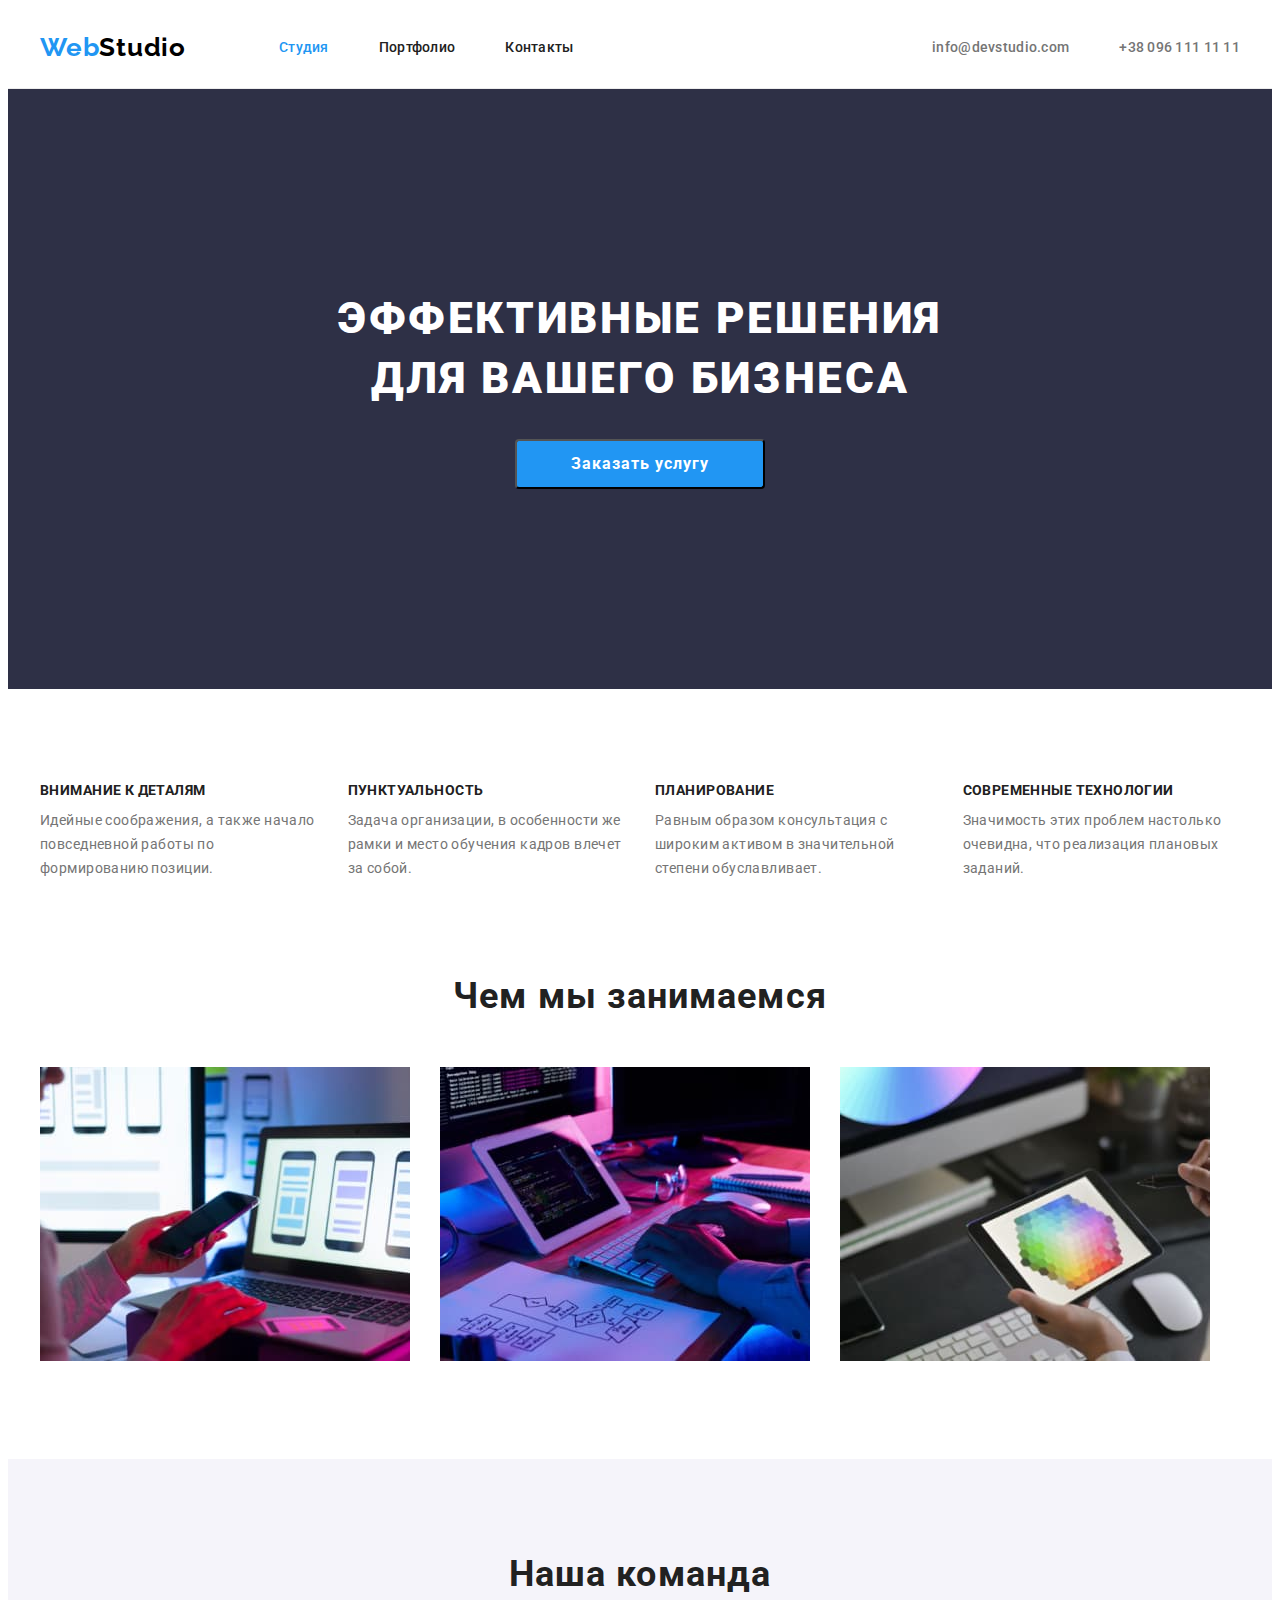
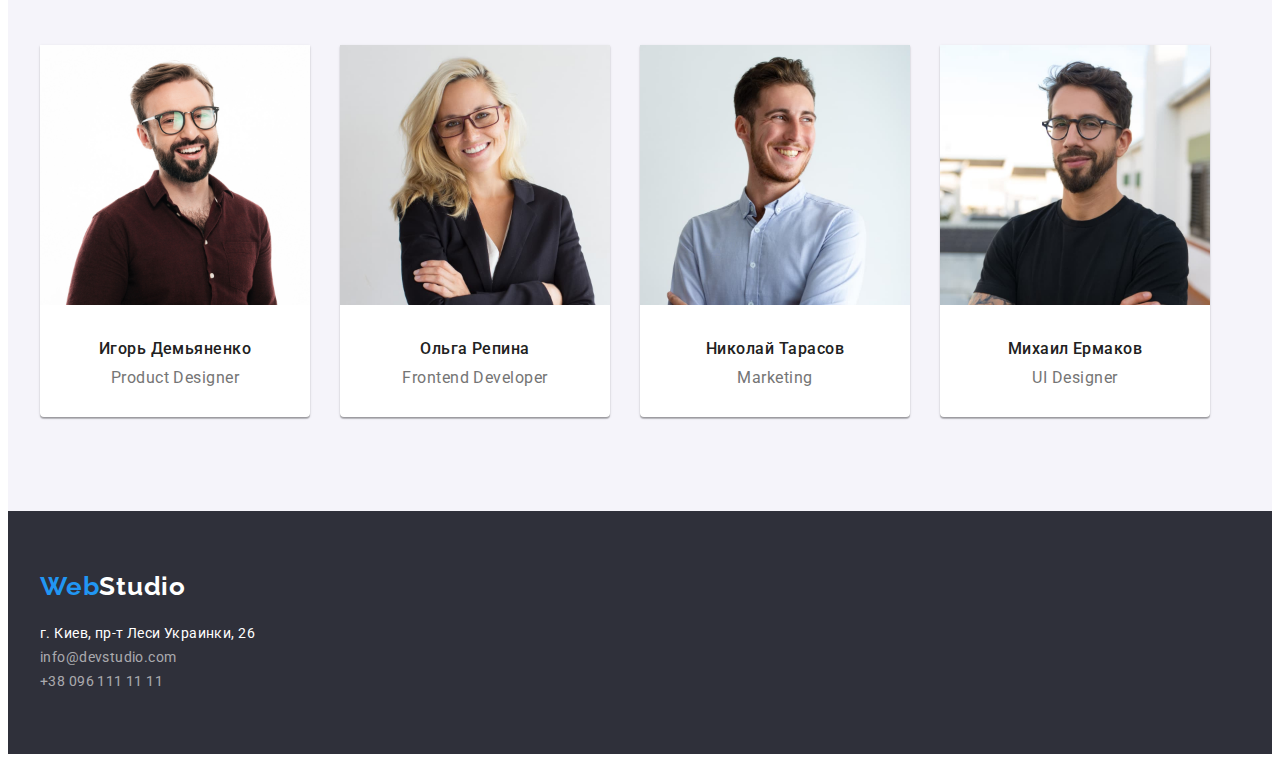
==== index.html @ c57d33da "HW4begining" ====
<!DOCTYPE html>
<html lang="ru">
  <head>
    <meta charset="UTF-8" />
    <meta http-equiv="X-UA-Compatible" content="IE=edge" />
    <meta name="viewport" content="width=device-width, initial-scale=1.0" />
    <title>Git rules!</title>
    <link rel="preconnect" href="https://fonts.googleapis.com" />
    <link rel="preconnect" href="https://fonts.gstatic.com" crossorigin />
    <link
      href="https://fonts.googleapis.com/css2?family=Raleway:wght@700&family=Roboto:wght@400;500;700;900&display=swap"
      rel="stylesheet"
    />
    <link
      rel="stylesheet"
      href="https://cdnjs.cloudflare.com/ajax/libs/modern-normalize/1.1.0/modern-normalize.min.css"
      integrity="sha512-wpPYUAdjBVSE4KJnH1VR1HeZfpl1ub8YT/NKx4PuQ5NmX2tKuGu6U/JRp5y+Y8XG2tV+wKQpNHVUX03MfMFn9Q=="
      crossorigin="anonymous"
      referrerpolicy="no-referrer"
    />
    <link rel="stylesheet" href="./css/style.css" />
  </head>

  <body>
    <header class="header">
      <div class="container">
        <nav class="header-navigation">
          <a lang="en" href="" class="header-logo-web link"
            >Web<span class="header-logo-studio link">Studio</span>
          </a>
          <ul class="header-list list">
            <li class="header-item"><a class="header-studio link" href="">Студия</a></li>
            <li class="header-item">
              <a class="header-potfolio link" href="./portfolio.html">Портфолио</a>
            </li>
            <li class="header-item"><a class="header-contact link" href="">Контакты</a></li>
          </ul>
        </nav>
        <ul class="header-right list">
          <li class="header-right-item">
            <a class="header-email link" href="mailto:info@devstudio.com">info@devstudio.com</a>
          </li>
          <li class="header-right-item">
            <a class="header-tel link" href="tel:+380961111111">+38 096 111 11 11</a>
          </li>
        </ul>
      </div>
    </header>
    <main>
      <section class="hero">
        <h1 class="hero-title">Эффективные решения для вашего бизнеса</h1>
        <button class="hero-button" type="button">Заказать услугу</button>
      </section>
      <section class="peculiarities">
        <div class="container">
          <ul class="peculiarities-list list">
            <li class="peculiarities-main">
              <h3 class="peculiarities-main-title">Внимание к деталям</h3>
              <p class="peculiarities-main-title-org">
                Идейные соображения, а также начало повседневной работы по формированию позиции.
              </p>
            </li>
            <li class="peculiarities-main">
              <h3 class="peculiarities-main-title">Пунктуальность</h3>
              <p class="peculiarities-main-title-org">
                Задача организации, в особенности же рамки и место обучения кадров влечет за собой.
              </p>
            </li>
            <li class="peculiarities-main">
              <h3 class="peculiarities-main-title">Планирование</h3>
              <p class="peculiarities-main-title-org">
                Равным образом консультация с широким активом в значительной степени обуславливает.
              </p>
            </li>
            <li class="peculiarities-main">
              <h3 class="peculiarities-main-title">Современные технологии</h3>
              <p class="peculiarities-main-title-org">
                Значимость этих проблем настолько очевидна, что реализация плановых заданий.
              </p>
            </li>
          </ul>
        </div>
      </section>
      <section class="doing">
        <div class="container">
          <h2 class="doing-title">Чем мы занимаемся</h2>
          <ul class="doing-image list">
            <li class="doing-image-pictures">
              <img src="./images/doing/img1.jpg" alt="Разработка сайта" width="370" height="294" />
            </li>
            <li class="doing-image-pictures">
              <img src="./images/doing/img2.jpg" alt="Дизайн" width="370" height="294" />
            </li>
            <li class="doing-image-pictures">
              <img src="./images/doing/img3.jpg" alt="Графика и цвет" width="370" height="294" />
            </li>
          </ul>
        </div>
      </section>
      <section class="team">
        <div class="container">
          <h2 class="team-title">Наша команда</h2>
          <ul class="team-worker list">
            <li class="team-worker-about">
              <img
                class="cards-workers"
                src="./images/team/demyanenko.jpg"
                alt="Игорь Демьяненко"
                width="270"
                height="260"
              />
              <div class="name-function-worker">
                <h3 class="team-worker-about-name">Игорь Демьяненко</h3>
                <p class="team-worker-function" lang="en">Product Designer</p>
              </div>
            </li>
            <li class="team-worker-about">
              <img
                class="cards-workers"
                src="./images/team/repina.jpg"
                alt="Ольга Репина"
                width="270"
                height="260"
              />
              <div class="name-function-worker">
                <h3 class="team-worker-about-name">Ольга Репина</h3>
                <p class="team-worker-function" lang="en">Frontend Developer</p>
              </div>
            </li>
            <li class="team-worker-about">
              <img
                class="cards-workers"
                src="./images/team/tarasov.jpg"
                alt="Николай Тарасов"
                width="270"
                height="260"
              />
              <div class="name-function-worker">
                <h3 class="team-worker-about-name">Николай Тарасов</h3>
                <p class="team-worker-function" lang="en">Marketing</p>
              </div>
            </li>
            <li class="team-worker-about">
              <img
                class="cards-workers"
                src="./images/team/ermakov.jpg"
                alt="Михаил Ермаков"
                width="270"
                height="260"
              />
              <div class="name-function-worker">
                <h3 class="team-worker-about-name">Михаил Ермаков</h3>
                <p class="team-worker-function" lang="en">UI Designer</p>
              </div>
            </li>
          </ul>
        </div>
      </section>
    </main>
    <footer class="footer">
      <div class="container">
        <a lang="en" href="" class="footer-logo-web link"
          >Web<span class="footer-logo-studio link">Studio</span>
        </a>
        <address class="footer-adress">
          <ul class="footer-adress list">
            <li class="footer-item">
              <a
                class="footer-adress-map link"
                href="https://goo.gl/maps/Y9BvovTNRjRQ5Cvj7"
                target="_blank"
                rel="noreferrer noopener"
                >г. Киев, пр-т Леси Украинки, 26</a
              >
            </li>
            <li class="footer-item">
              <a class="footer-email link" href="mailto:info@devstudio.com">info@devstudio.com</a>
            </li>
            <li class="footer-item">
              <a class="footer-tel link" href="tel:+380961111111">+38 096 111 11 11</a>
            </li>
          </ul>
        </address>
      </div>
    </footer>
  </body>
</html>
---- css/style.css ----
:root {
  --main-title-colore: #ffffff;
  --second-title-color: #212121;
  --main-text-color: #757575;
  --accent-color: #2196f3;
}
body {
  font-family: 'Roboto', sans-serif;
  color: var(--main-text-color);
}
p,
h1,
h2,
h3,
h4,
h5,
h6,
ul {
  margin-top: 0;
  margin-bottom: 0;
}
ul {
  padding-left: 0;
}
.list {
  list-style: none;
}
.link {
  text-decoration: none;
}
.container {
  width: 1200px;
  padding-left: 15px;
  padding-right: 15px;
  margin: 0 auto;
}
/*-----HEADER--- */
.header {
  border-bottom: 1px solid #ececec;
}
.header .container {
  display: flex;
  align-items: center;
  padding-top: 0;
  padding-bottom: 0;
}
.header-navigation {
  display: flex;
  align-items: center;
}
.header-list {
  display: flex;
  margin-left: 93px;
}
.header-right {
  display: flex;
  margin-left: auto;
}
.header-list .header-item:not(:last-child) {
  margin-right: 50px;
}
.header-item .link {
  display: block;
  padding-top: 32px;
  padding-bottom: 32px;
}
.header-right .header-right-item + .header-right-item {
  margin-left: 50px;
}
.header-logo-web {
  font-family: Raleway;
  font-weight: 700;
  font-size: 26px;
  padding-top: 24px;
  padding-bottom: 25px;
  line-height: 1.19;
  letter-spacing: 0.03em;
  color: #2196f3;
}
.header-logo-studio {
  font-family: Raleway;
  font-weight: 700;
  font-size: 26px;
  padding-top: 24px;
  padding-bottom: 25px;
  line-height: 1.19;
  letter-spacing: 0.03em;
  color: #000000;
}
.header-studio {
  font-weight: 500;
  font-size: 14px;
  line-height: 1.14;
  padding-top: 32px;
  padding-bottom: 32px;
  letter-spacing: 0.02em;
  color: #2196f3;
}
.header-studio-second {
  font-weight: 500;
  font-size: 14px;
  padding-top: 32px;
  padding-bottom: 32px;
  line-height: 1.14;
  letter-spacing: 0.02em;
  color: #212121;
}
.header-potfolio {
  font-weight: 500;
  font-size: 14px;
  padding-top: 32px;
  padding-bottom: 32px;
  line-height: 1.14;
  letter-spacing: 0.02em;
  color: #212121;
}
.header-potfolio-second {
  font-weight: 500;
  font-size: 14px;
  padding-top: 32px;
  padding-bottom: 32px;
  line-height: 1.14;
  letter-spacing: 0.02em;
  color: #2196f3;
}
.header-contact {
  font-weight: 500;
  font-size: 14px;
  line-height: 1.14;
  letter-spacing: 0.02em;
  color: #212121;
}
.header-email {
  font-weight: 500;
  font-size: 14px;
  line-height: 1.14;
  letter-spacing: 0.02em;
  color: #757575;
  padding-top: 32px;
  padding-bottom: 32px;
  display: block;
}
.header-email:hover,
.header-email:focus {
  color: var(--accent-color);
}
.header-tel {
  font-weight: 500;
  font-size: 14px;
  line-height: 1.14;
  letter-spacing: 0.02em;
  color: #757575;
  padding-top: 32px;
  padding-bottom: 32px;
  display: block;
}
.header-tel:hover,
.header-tel:focus {
  color: var(--accent-color);
}
/*----HERO----*/
.hero {
  max-width: 1600px;
  padding-top: 200px;
  padding-bottom: 200px;
  background-color: #2e3046;
}
.hero-title {
  font-weight: 900;
  font-size: 44px;
  line-height: 1.36;
  display: block;
  text-align: center;
  width: 696px;
  height: 120px;
  margin-left: auto;
  margin-right: auto;
  margin-bottom: 30px;
  justify-content: center;
  letter-spacing: 0.06em;
  text-transform: uppercase;
  color: var(--main-title-colore);
}
.hero-button {
  background-color: #2196f3;
  font-weight: 700;
  font-size: 16px;
  line-height: 1.87;
  display: block;
  margin-left: auto;
  margin-right: auto;
  text-align: center;
  justify-content: center;
  width: 250px;
  height: 50px;
  letter-spacing: 0.06em;
  color: var(--main-title-colore);
  border-radius: 4px;
  cursor: pointer;
  font-family: inherit;
}
.hero-button:hover,
.hero-button:focus {
  background-color: #188ce8;
}
/*-----Peculiarities-----*/
.peculiarities {
  padding-top: 94px;
  padding-bottom: 94px;
}
.peculiarities-list {
  display: flex;
  flex-wrap: wrap;
  margin-left: -30px;
}
.peculiarities-list > .peculiarities-main {
  flex-basis: calc(100% / 4 - 30px);
  margin-left: 30px;
}
.peculiarities-main-title {
  font-weight: 700;
  font-size: 14px;
  line-height: 1.14;
  margin-bottom: 10px;
  letter-spacing: 0.03em;
  text-transform: uppercase;
  color: var(--second-title-color);
}
.peculiarities-main-title-org {
  font-size: 14px;
  line-height: 1.71;
  letter-spacing: 0.03em;
}
/*----MAIN-BUTTONS-AND-PROJECTS----*/
.main-buttons {
  padding-top: 94px;
  padding-bottom: 94px;
}
.main-buttons-list {
  display: flex;
  align-items: center;
  justify-content: center;
  padding-bottom: 50px;
}
.main-buttons-item .main-button-other {
  margin-left: 8px;
}
.main-button-all {
  background-color: #2196f3;
  font-weight: 500;
  font-size: 16px;
  padding: 6px 22px;
  line-height: 1.62;
  text-align: center;
  letter-spacing: 0.03em;
  border-radius: 4px;
  border: 0px;
  color: #ffffff;
  cursor: pointer;
  font-family: inherit;
}
.main-button-other {
  background-color: #f5f4fa;
  font-family: inherit;
  font-weight: 500;
  font-size: 16px;
  padding: 6px 22px;
  line-height: 1.62;
  text-align: center;
  letter-spacing: 0.03em;
  border: 0px;
  border-radius: 4px;
  color: var(--second-title-color);
  cursor: pointer;
}
.projects-list {
  display: flex;
  flex-wrap: wrap;
  margin-left: -30px;
  margin-top: -30px;
}
.projects-list .projects-information {
  flex-basis: calc (100% / 3 - 30px);
  margin-left: 30px;
  margin-top: 30px;
}
.projects-cards {
  display: block;
  max-width: 100%;
}
.cards-name {
  padding: 20px 24px;
  border-right: 1px solid #eeeeee;
  border-bottom: 1px solid #eeeeee;
  border-left: 1px solid #eeeeee;
}
.projects-name {
  font-weight: 700;
  font-size: 18px;
  line-height: 2;
  letter-spacing: 0.06em;
  color: var(--second-title-color);
}
.projects-type {
  font-size: 16px;
  line-height: 1.87;
  letter-spacing: 0.03em;
}
/*----DOING-----*/
.doing {
  padding-bottom: 94px;
}
.doing-title {
  font-weight: 700;
  font-size: 36px;
  margin-bottom: 50px;
  line-height: 1.17;
  text-align: center;
  letter-spacing: 0.03em;
  color: var(--second-title-color);
}
.doing-image {
  display: flex;
}
.doing-image .doing-image-pictures:not(:first-child) {
  margin-left: 30px;
}
/*---TEAM----*/
.team {
  padding-top: 94px;
  padding-bottom: 94px;
  background: #f5f4fa;
}
.team-title {
  font-weight: 700;
  font-size: 36px;
  margin-bottom: 50px;
  line-height: 1.17;
  text-align: center;
  letter-spacing: 0.03em;
  color: var(--second-title-color);
}
.team-worker {
  display: flex;
}
.team-worker .team-worker-about:not(:first-child) {
  margin-left: 30px;
}
.team-worker-about {
  background: #ffffff;
  box-shadow: 0px 1px 3px rgba(0, 0, 0, 0.12), 0px 1px 1px rgba(0, 0, 0, 0.14),
    0px 2px 1px rgba(0, 0, 0, 0.2);
  border-radius: 0px 0px 4px 4px;
}
.name-function-worker {
  padding-top: 30px;
  padding-bottom: 30px;
}
.team-worker-about-name {
  font-weight: 500;
  font-size: 16px;
  margin-bottom: 10px;
  line-height: 1.19;
  text-align: center;
  letter-spacing: 0.03em;
  color: var(--second-title-color);
}
.team-worker-function {
  font-size: 16px;
  line-height: 1.19;
  text-align: center;
  letter-spacing: 0.03em;
}
/*----FOOTER----*/
.footer {
  padding: 60px 0px;
  background-color: #2f303a;
}
.footer-logo-web {
  display: block;
  margin-bottom: 20px;
}
.footer-logo-web {
  font-family: Raleway;
  font-weight: 700;
  font-size: 26px;
  line-height: 1.19;
  letter-spacing: 0.03em;
  color: #2196f3;
}
.footer-logo-studio {
  font-family: Raleway;
  font-weight: 700;
  font-size: 26px;
  line-height: 1.19;
  letter-spacing: 0.03em;
  color: #ffffff;
}
.footer-adress {
  font-style: normal;
}
.footer-adress-map {
  font-size: 14px;
  line-height: 1.71;
  margin-bottom: 9px;
  letter-spacing: 0.03em;
  color: var(--main-title-colore);
}
.footer-email {
  font-size: 14px;
  line-height: 1.71;
  margin-bottom: 9px;
  letter-spacing: 0.03em;
  color: rgba(255, 255, 255, 0.6);
}
.footer-tel {
  font-size: 14px;
  line-height: 1.71;
  letter-spacing: 0.03em;
  color: rgba(255, 255, 255, 0.6);
}
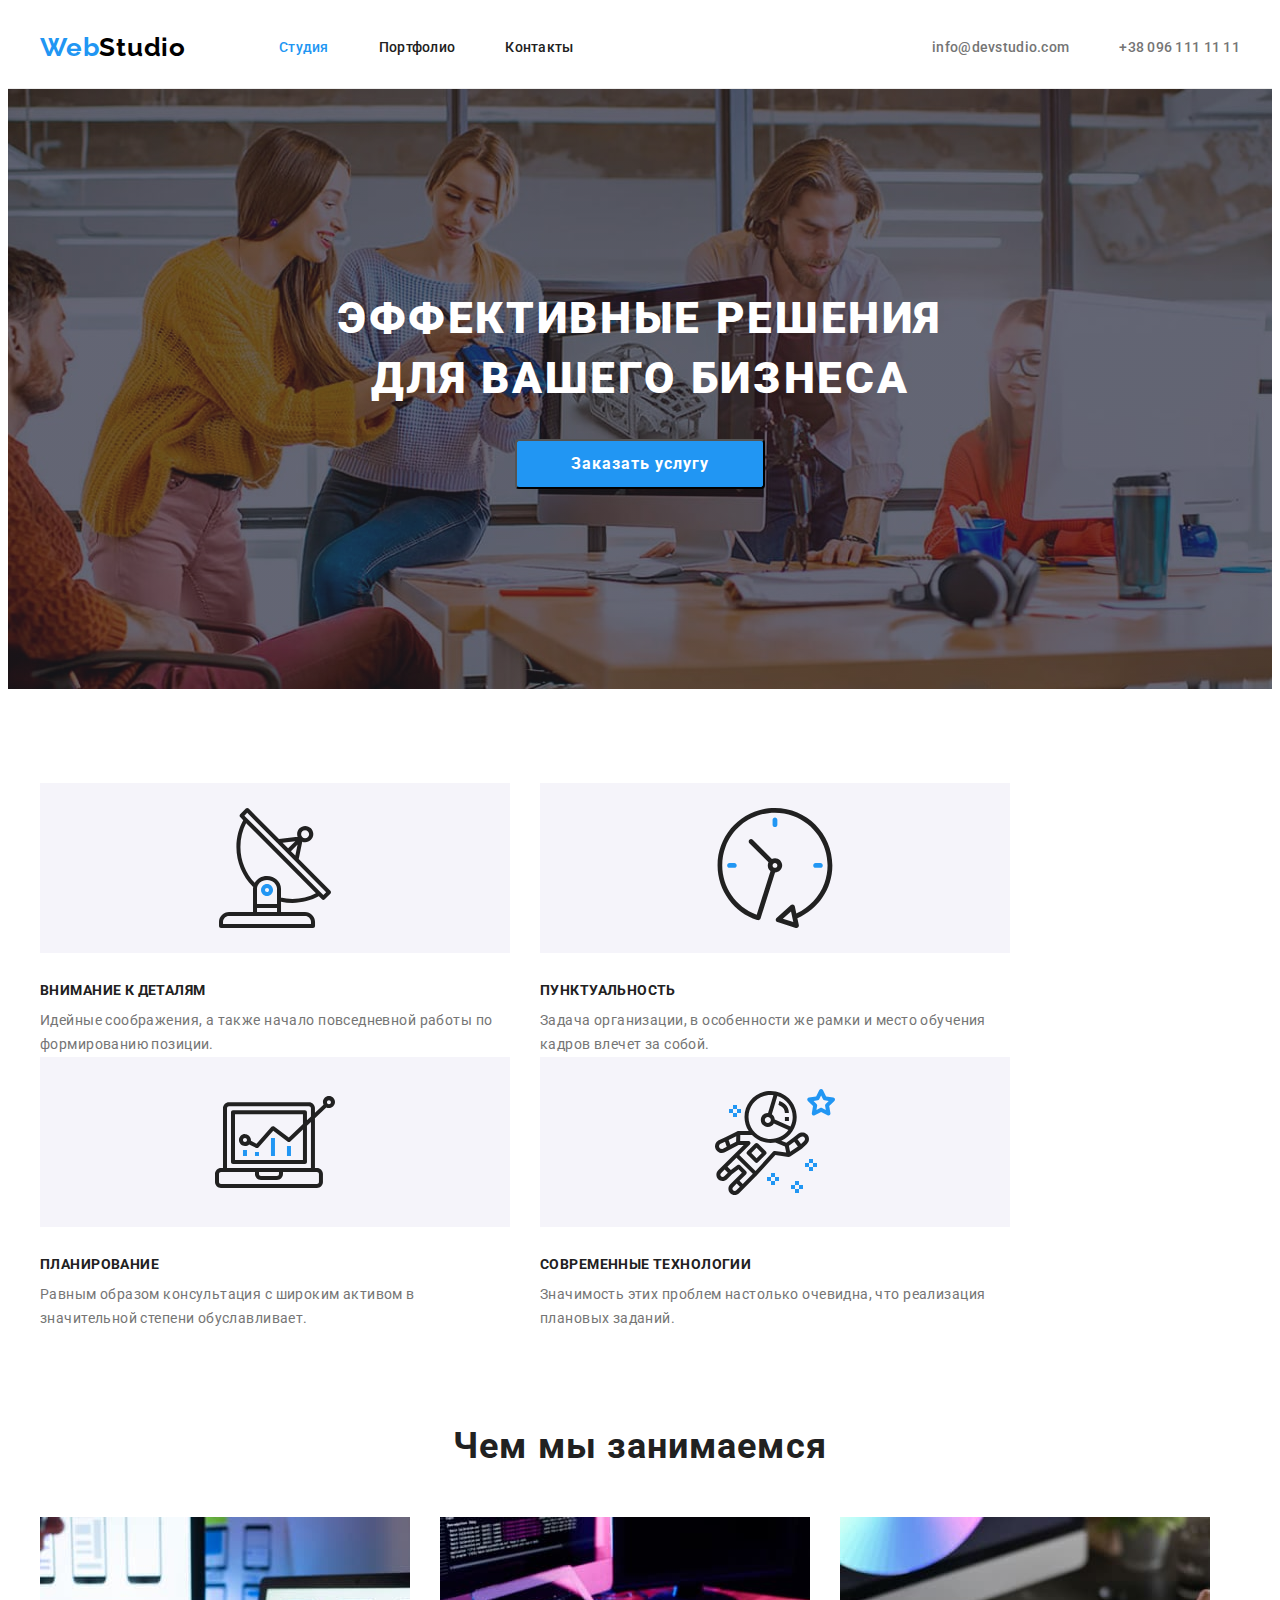
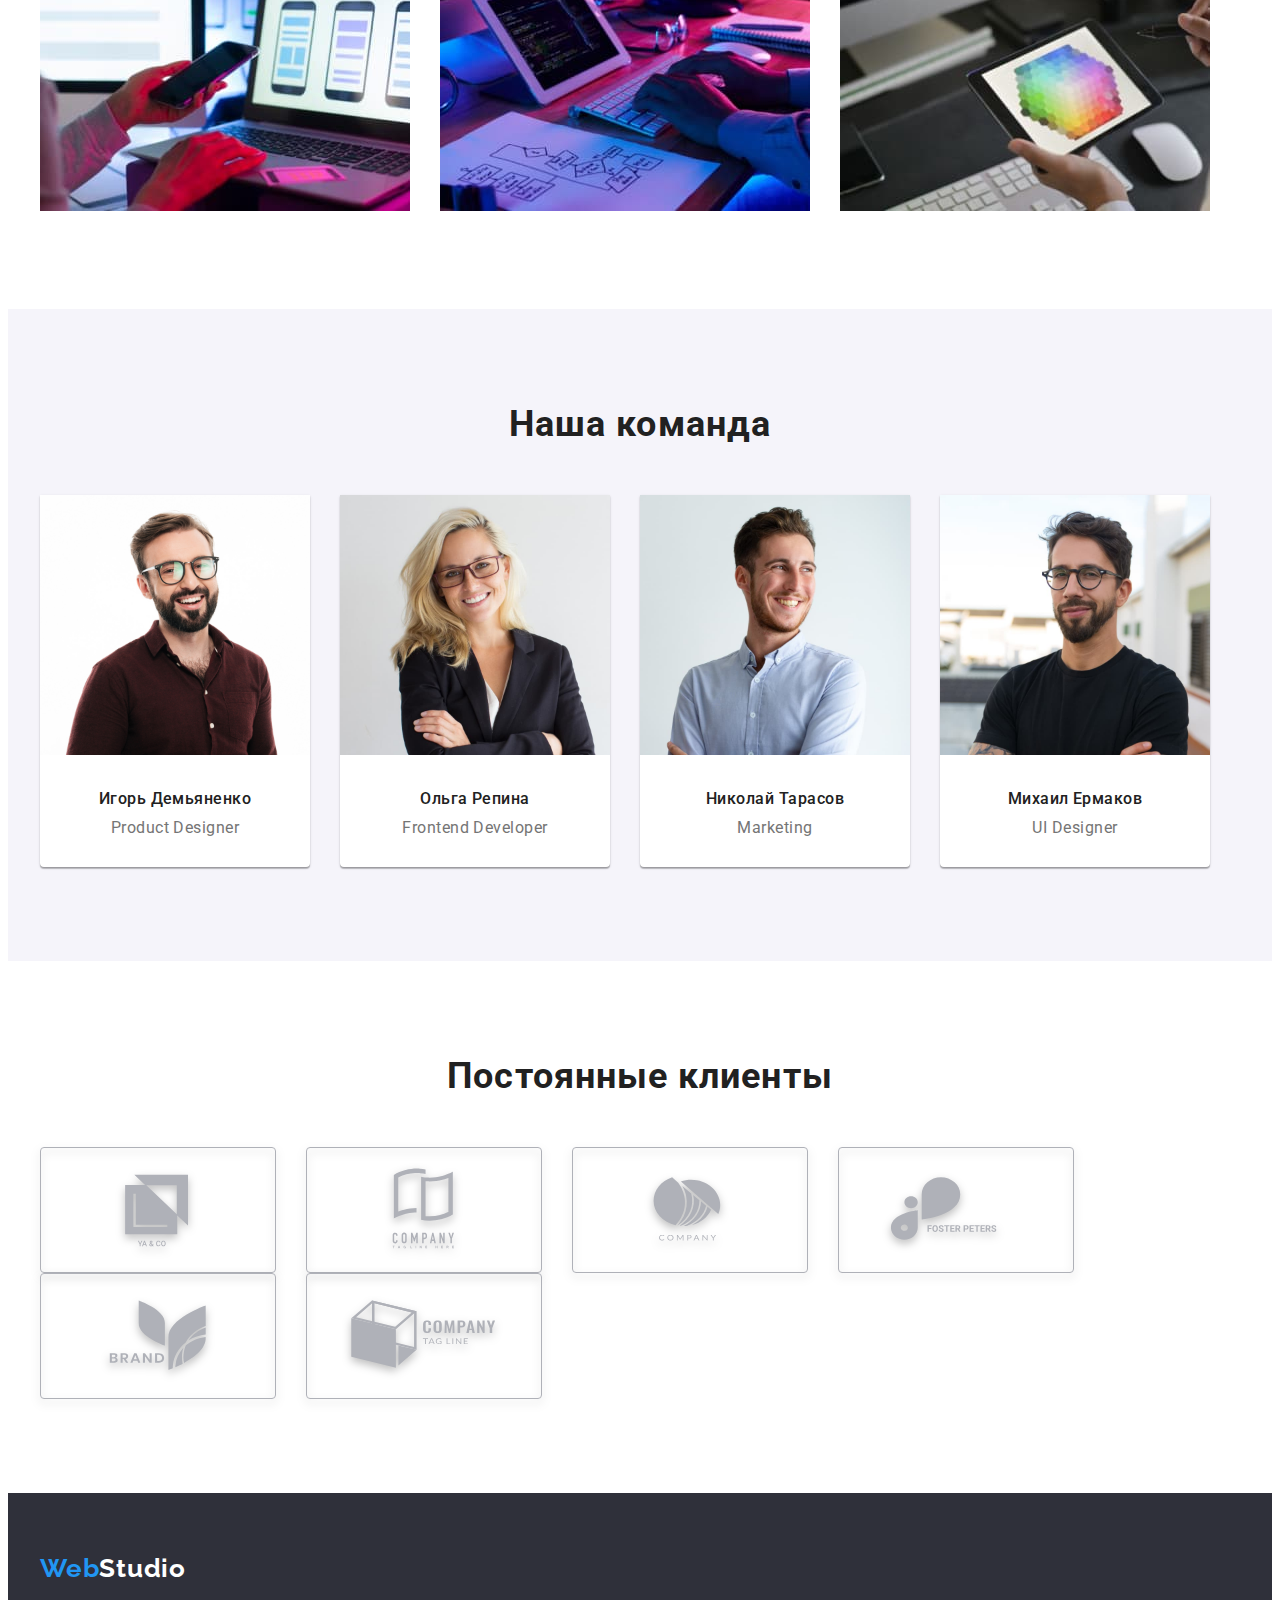
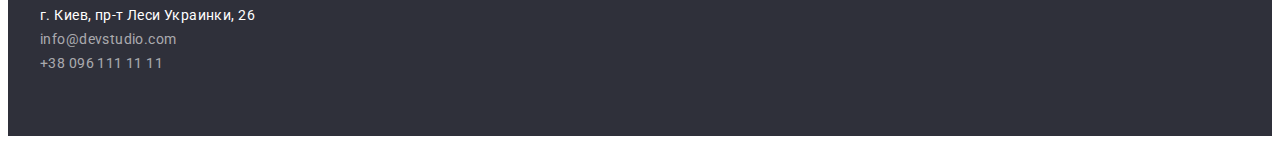
==== commit ad77384a: "HW4Part1" ====
--- a/index.html
+++ b/index.html
@@ -55,24 +55,36 @@
         <div class="container">
           <ul class="peculiarities-list list">
             <li class="peculiarities-main">
+              <svg class="icons">
+                <use class="antenna" href="./images/icons.svg#icon-antenna"></use>
+              </svg>
               <h3 class="peculiarities-main-title">Внимание к деталям</h3>
               <p class="peculiarities-main-title-org">
                 Идейные соображения, а также начало повседневной работы по формированию позиции.
               </p>
             </li>
             <li class="peculiarities-main">
+              <svg class="icons">
+                <use class="clock" href="./images/icons.svg#icon-clock"></use>
+              </svg>
               <h3 class="peculiarities-main-title">Пунктуальность</h3>
               <p class="peculiarities-main-title-org">
                 Задача организации, в особенности же рамки и место обучения кадров влечет за собой.
               </p>
             </li>
             <li class="peculiarities-main">
+              <svg class="icons">
+                <use class="diagram" href="./images/icons.svg#icon-diagram"></use>
+              </svg>
               <h3 class="peculiarities-main-title">Планирование</h3>
               <p class="peculiarities-main-title-org">
                 Равным образом консультация с широким активом в значительной степени обуславливает.
               </p>
             </li>
             <li class="peculiarities-main">
+              <svg class="icons">
+                <use class="astronaut" href="./images/icons.svg#icon-astronaut"></use>
+              </svg>
               <h3 class="peculiarities-main-title">Современные технологии</h3>
               <p class="peculiarities-main-title-org">
                 Значимость этих проблем настолько очевидна, что реализация плановых заданий.
@@ -152,6 +164,43 @@
                 <h3 class="team-worker-about-name">Михаил Ермаков</h3>
                 <p class="team-worker-function" lang="en">UI Designer</p>
               </div>
+            </li>
+          </ul>
+        </div>
+      </section>
+      <section class="clients">
+        <div class="container">
+          <h2 class="clients-title">Постоянные клиенты</h2>
+          <ul class="clients-icons list">
+            <li class="clients-icons-cards">
+              <svg class="clients-icons-number">
+                <use class="one" href="./images/icons.svg#icon-one"></use>
+              </svg>
+            </li>
+            <li class="clients-icons-cards">
+              <svg class="clients-icons-number">
+                <use class="two" href="./images/icons.svg#icon-two"></use>
+              </svg>
+            </li>
+            <li class="clients-icons-cards">
+              <svg class="clients-icons-number">
+                <use class="three" href="./images/icons.svg#icon-three"></use>
+              </svg>
+            </li>
+            <li class="clients-icons-cards">
+              <svg class="clients-icons-number">
+                <use class="four" href="./images/icons.svg#icon-four"></use>
+              </svg>
+            </li>
+            <li class="clients-icons-cards">
+              <svg class="clients-icons-number">
+                <use class="five" href="./images/icons.svg#icon-five"></use>
+              </svg>
+            </li>
+            <li class="clients-icons-cards">
+              <svg class="clients-icons-number">
+                <use class="six" href="./images/icons.svg#icon-six"></use>
+              </svg>
             </li>
           </ul>
         </div>
--- a/css/style.css
+++ b/css/style.css
@@ -163,7 +163,11 @@
   max-width: 1600px;
   padding-top: 200px;
   padding-bottom: 200px;
-  background-color: #2e3046;
+  background-image: linear-gradient(rgba(47, 48, 58, 0.4), rgba(47, 48, 58, 0.4)),
+    url(../images/hero.jpg);
+  background-repeat: no-repeat;
+  background-position: center;
+  background-size: cover;
 }
 .hero-title {
   font-weight: 900;
@@ -208,6 +212,22 @@
   padding-top: 94px;
   padding-bottom: 94px;
 }
+.icons {
+  display: block;
+  width: 270px;
+  height: 120px;
+  padding: 25px 100px;
+  margin-bottom: 30px;
+  background-color: #f5f4fa;
+}
+.antenna,
+.clock,
+.diagram,
+.astronaut {
+  display: block;
+  width: 70px;
+  height: 70px;
+}
 .peculiarities-list {
   display: flex;
   flex-wrap: wrap;
@@ -331,7 +351,8 @@
   padding-bottom: 94px;
   background: #f5f4fa;
 }
-.team-title {
+.team-title,
+.clients-title {
   font-weight: 700;
   font-size: 36px;
   margin-bottom: 50px;
@@ -371,6 +392,58 @@
   text-align: center;
   letter-spacing: 0.03em;
 }
+.clients {
+  padding-top: 94px;
+  padding-bottom: 94px;
+}
+.clients-icons {
+  display: flex;
+  flex-wrap: wrap;
+  margin-left: -30px;
+}
+.clients-icons-cards > .clients-icons-number {
+  flex-basis: calc(100% / 6 - 30px);
+  margin-left: 30px;
+}
+.clients-icons-number {
+  display: block;
+  width: 170px;
+  height: 92px;
+  padding: 16px 32px;
+  border: 1px solid #afb1b8;
+  filter: drop-shadow(0px 4px 4px rgba(0, 0, 0, 0.25));
+  border-radius: 4px;
+}
+.one,
+.two,
+.three,
+.four,
+.five,
+.six {
+  display: block;
+  width: 70px;
+  height: 70px;
+  fill: #afb1b8;
+}
+.clients-icons-number:hover,
+.clients-icons-number:focus {
+  border-color: var(--accent-color);
+}
+.clients-icons-number:hover .one,
+.clients-icons-number:hover .two,
+.clients-icons-number:hover .three,
+.clients-icons-number:hover .four,
+.clients-icons-number:hover .five,
+.clients-icons-number:hover .six,
+.clients-icons-number:focus .one,
+.clients-icons-number:focus .two,
+.clients-icons-number:focus .three,
+.clients-icons-number:focus .four,
+.clients-icons-number:focus .five,
+.clients-icons-number:focus .six {
+  fill: var(--accent-color);
+}
+
 /*----FOOTER----*/
 .footer {
   padding: 60px 0px;
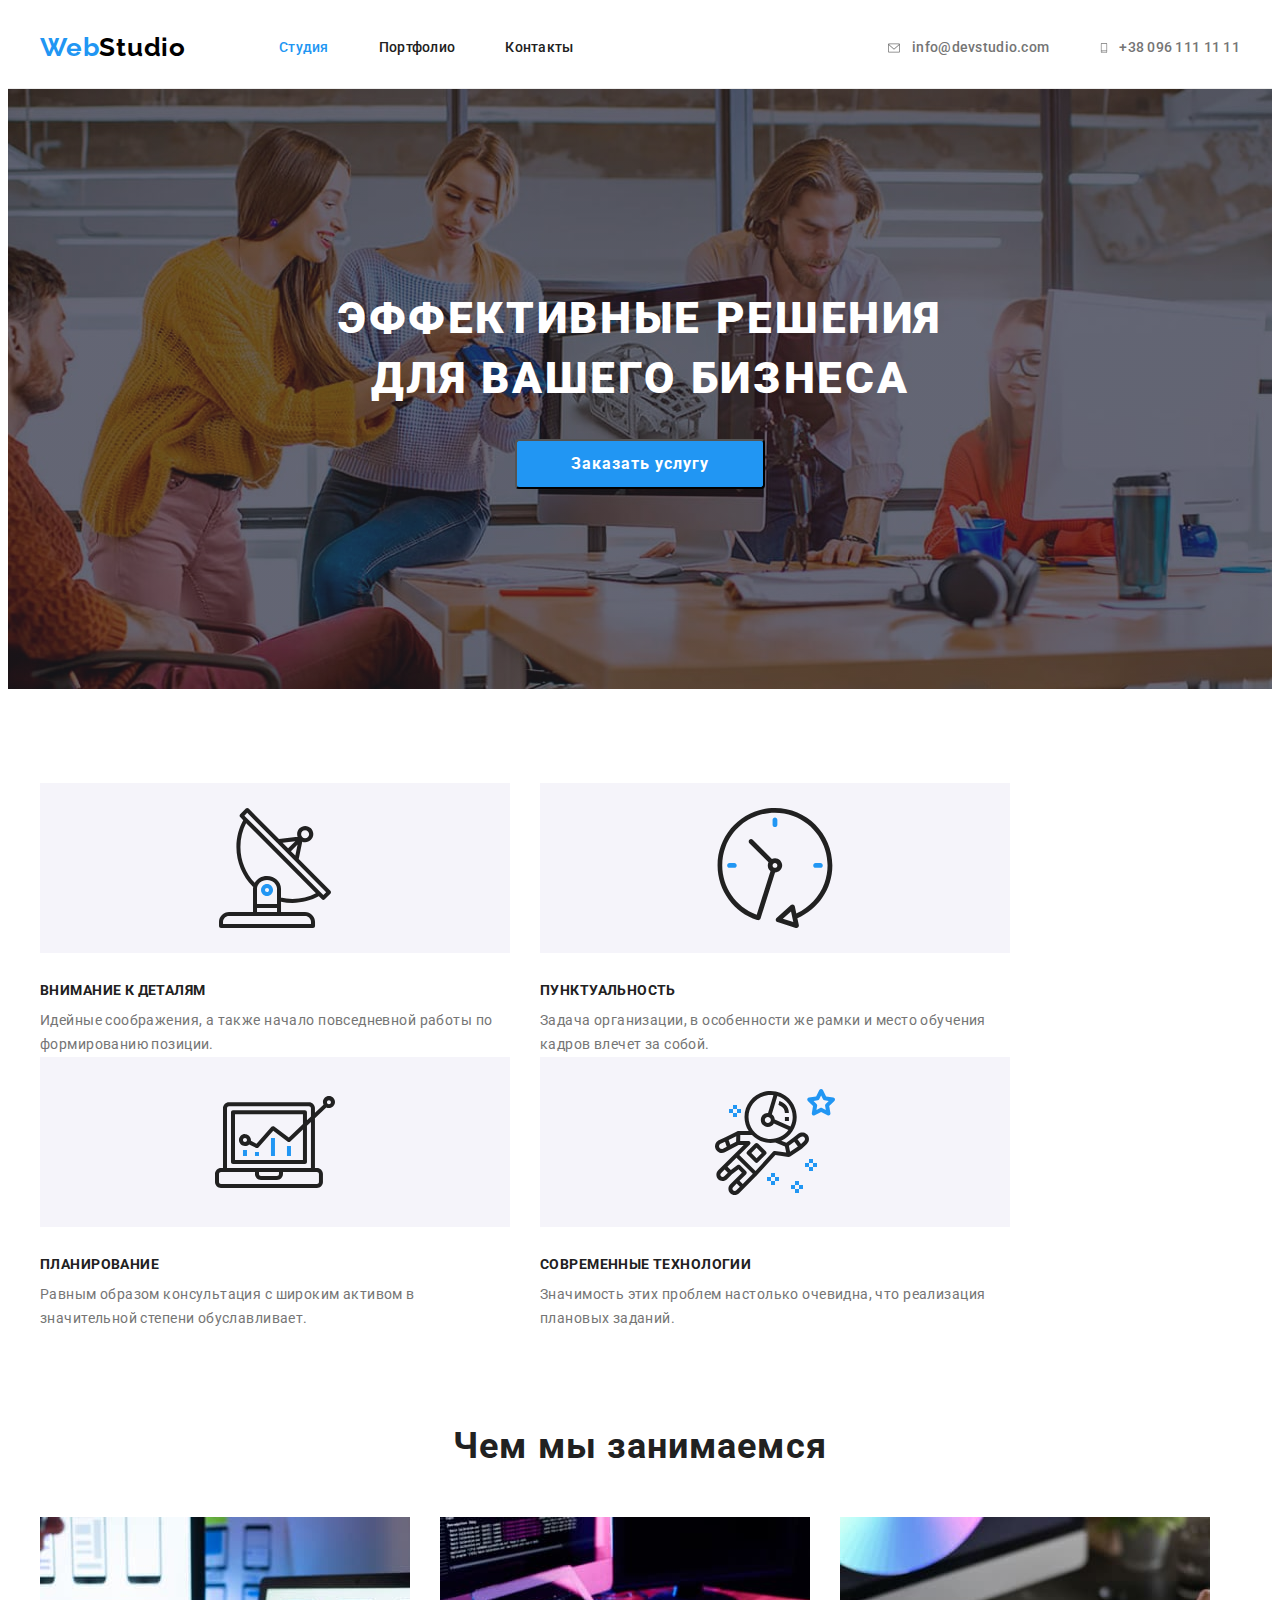
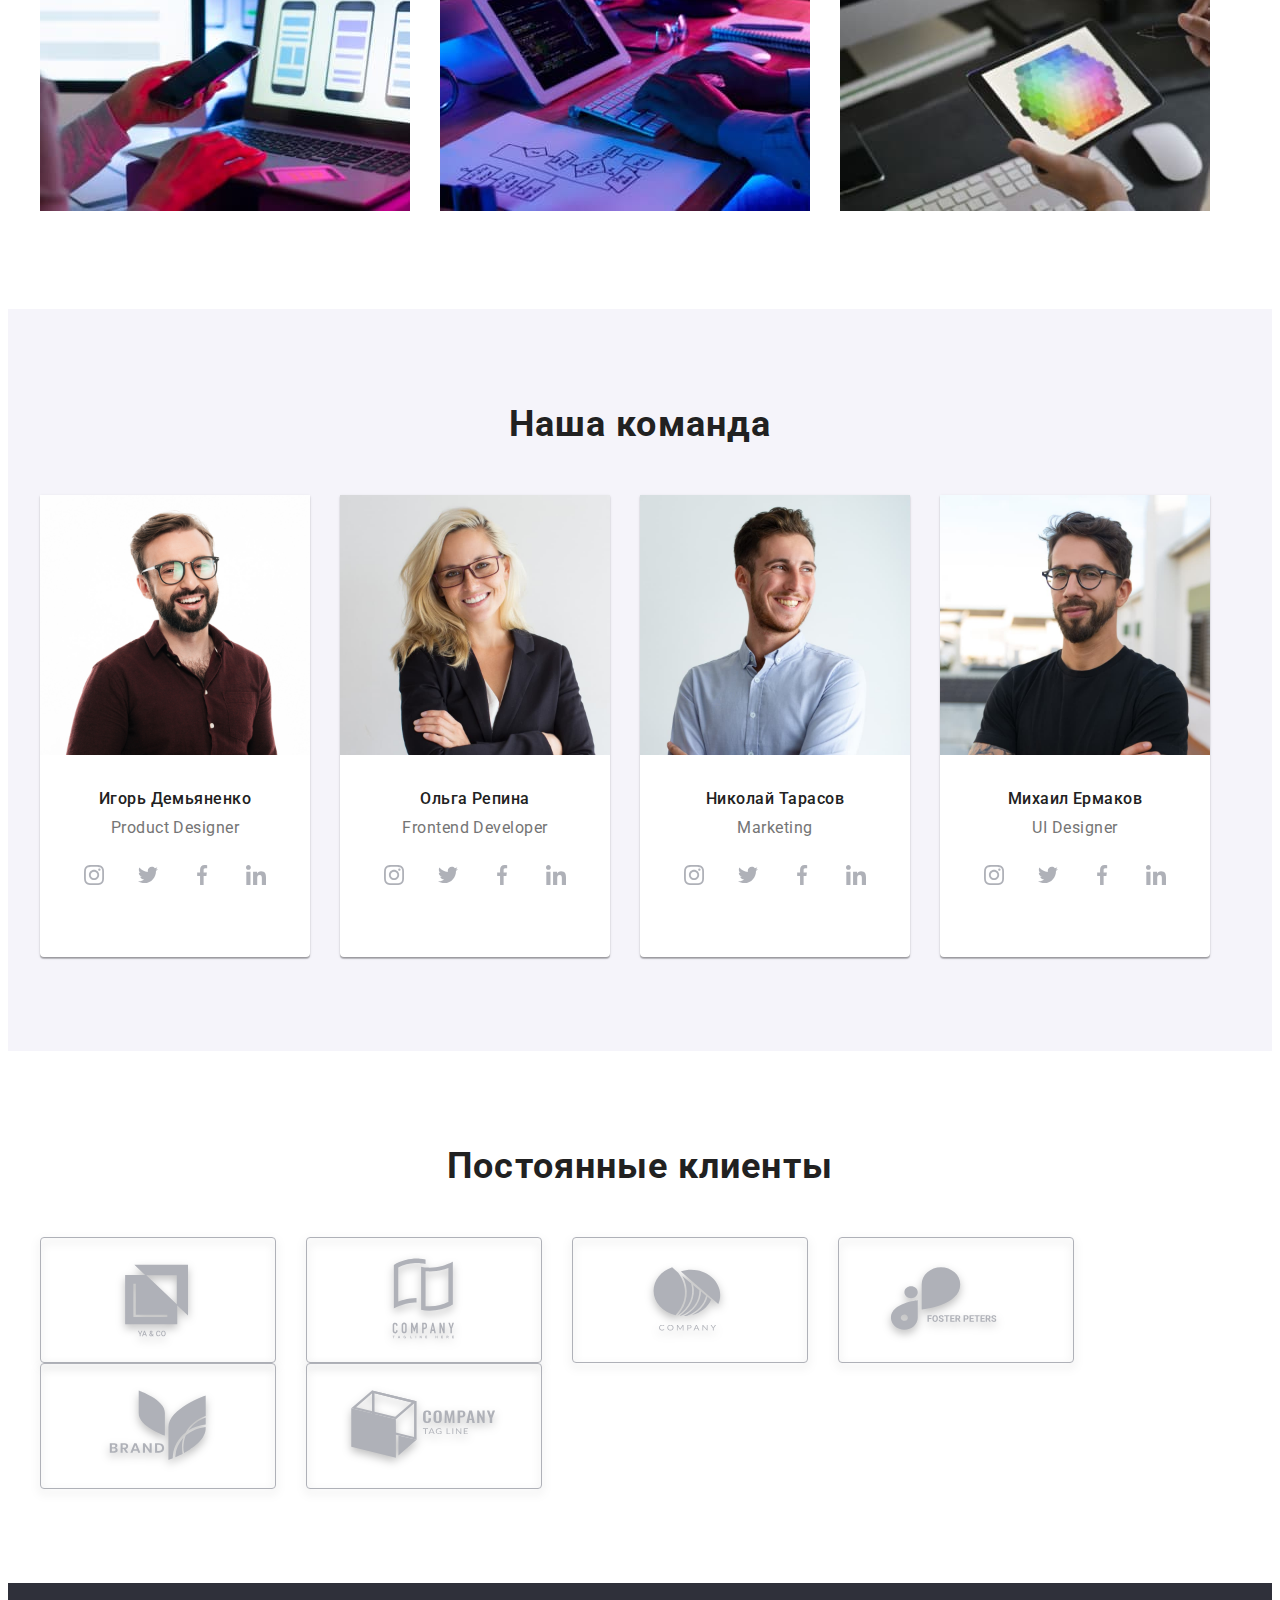
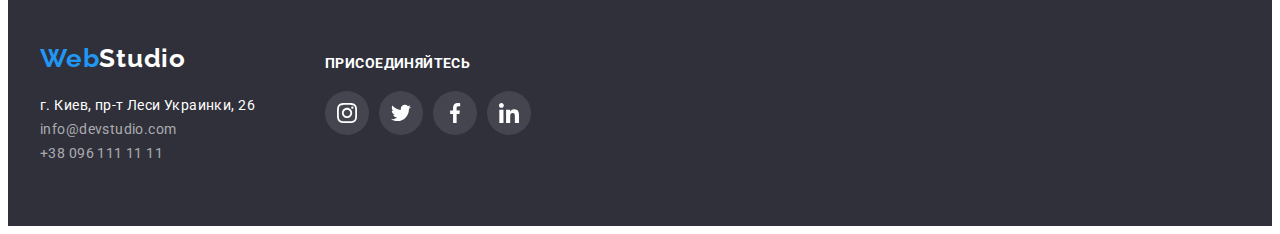
==== commit b1f4fc4c: "HW4" ====
--- a/index.html
+++ b/index.html
@@ -38,9 +38,15 @@
         </nav>
         <ul class="header-right list">
           <li class="header-right-item">
+            <svg class="header-icons" width="16" height="12">
+              <use class="envelope" href="./images/icons.svg#icon-envelope"></use>
+            </svg>
             <a class="header-email link" href="mailto:info@devstudio.com">info@devstudio.com</a>
           </li>
           <li class="header-right-item">
+            <svg class="header-icons" width="10" height="16">
+              <use class="smartphone" href="./images/icons.svg#icon-smartphone"></use>
+            </svg>
             <a class="header-tel link" href="tel:+380961111111">+38 096 111 11 11</a>
           </li>
         </ul>
@@ -124,6 +130,36 @@
               <div class="name-function-worker">
                 <h3 class="team-worker-about-name">Игорь Демьяненко</h3>
                 <p class="team-worker-function" lang="en">Product Designer</p>
+                <ul class="worker-socials">
+                  <li class="socials-item list">
+                    <a class="socials-link link" href="">
+                      <svg class="socials-icons" width="20" height="20">
+                        <use class="instagram" href="./images/icons.svg#icon-instagram"></use>
+                      </svg>
+                    </a>
+                  </li>
+                  <li class="socials-item list">
+                    <a class="socials-link link" href="">
+                      <svg class="socials-icons" width="20" height="20">
+                        <use class="twitter" href="./images/icons.svg#icon-twitter"></use>
+                      </svg>
+                    </a>
+                  </li>
+                  <li class="socials-item list">
+                    <a class="socials-link link" href="">
+                      <svg class="socials-icons" width="20" height="20">
+                        <use class="facebook" href="./images/icons.svg#icon-facebook"></use>
+                      </svg>
+                    </a>
+                  </li>
+                  <li class="socials-item list">
+                    <a class="socials-link link" href="">
+                      <svg class="socials-icons" width="20" height="20">
+                        <use class="linkedin" href="./images/icons.svg#icon-linkedin"></use>
+                      </svg>
+                    </a>
+                  </li>
+                </ul>
               </div>
             </li>
             <li class="team-worker-about">
@@ -137,6 +173,36 @@
               <div class="name-function-worker">
                 <h3 class="team-worker-about-name">Ольга Репина</h3>
                 <p class="team-worker-function" lang="en">Frontend Developer</p>
+                <ul class="worker-socials">
+                  <li class="socials-item list">
+                    <a class="socials-link link" href="">
+                      <svg class="socials-icons" width="20" height="20">
+                        <use class="instagram" href="./images/icons.svg#icon-instagram"></use>
+                      </svg>
+                    </a>
+                  </li>
+                  <li class="socials-item list">
+                    <a class="socials-link link" href="">
+                      <svg class="socials-icons" width="20" height="20">
+                        <use class="twitter" href="./images/icons.svg#icon-twitter"></use>
+                      </svg>
+                    </a>
+                  </li>
+                  <li class="socials-item list">
+                    <a class="socials-link link" href="">
+                      <svg class="socials-icons" width="20" height="20">
+                        <use class="facebook" href="./images/icons.svg#icon-facebook"></use>
+                      </svg>
+                    </a>
+                  </li>
+                  <li class="socials-item list">
+                    <a class="socials-link link" href="">
+                      <svg class="socials-icons" width="20" height="20">
+                        <use class="linkedin" href="./images/icons.svg#icon-linkedin"></use>
+                      </svg>
+                    </a>
+                  </li>
+                </ul>
               </div>
             </li>
             <li class="team-worker-about">
@@ -150,6 +216,36 @@
               <div class="name-function-worker">
                 <h3 class="team-worker-about-name">Николай Тарасов</h3>
                 <p class="team-worker-function" lang="en">Marketing</p>
+                <ul class="worker-socials">
+                  <li class="socials-item list">
+                    <a class="socials-link link" href="">
+                      <svg class="socials-icons" width="20" height="20">
+                        <use class="instagram" href="./images/icons.svg#icon-instagram"></use>
+                      </svg>
+                    </a>
+                  </li>
+                  <li class="socials-item list">
+                    <a class="socials-link link" href="">
+                      <svg class="socials-icons" width="20" height="20">
+                        <use class="twitter" href="./images/icons.svg#icon-twitter"></use>
+                      </svg>
+                    </a>
+                  </li>
+                  <li class="socials-item list">
+                    <a class="socials-link link" href="">
+                      <svg class="socials-icons" width="20" height="20">
+                        <use class="facebook" href="./images/icons.svg#icon-facebook"></use>
+                      </svg>
+                    </a>
+                  </li>
+                  <li class="socials-item list">
+                    <a class="socials-link link" href="">
+                      <svg class="socials-icons" width="20" height="20">
+                        <use class="linkedin" href="./images/icons.svg#icon-linkedin"></use>
+                      </svg>
+                    </a>
+                  </li>
+                </ul>
               </div>
             </li>
             <li class="team-worker-about">
@@ -163,6 +259,36 @@
               <div class="name-function-worker">
                 <h3 class="team-worker-about-name">Михаил Ермаков</h3>
                 <p class="team-worker-function" lang="en">UI Designer</p>
+                <ul class="worker-socials">
+                  <li class="socials-item list">
+                    <a class="socials-link link" href="">
+                      <svg class="socials-icons" width="20" height="20">
+                        <use class="instagram" href="./images/icons.svg#icon-instagram"></use>
+                      </svg>
+                    </a>
+                  </li>
+                  <li class="socials-item list">
+                    <a class="socials-link link" href="">
+                      <svg class="socials-icons" width="20" height="20">
+                        <use class="twitter" href="./images/icons.svg#icon-twitter"></use>
+                      </svg>
+                    </a>
+                  </li>
+                  <li class="socials-item list">
+                    <a class="socials-link link" href="">
+                      <svg class="socials-icons" width="20" height="20">
+                        <use class="facebook" href="./images/icons.svg#icon-facebook"></use>
+                      </svg>
+                    </a>
+                  </li>
+                  <li class="socials-item list">
+                    <a class="socials-link link" href="">
+                      <svg class="socials-icons" width="20" height="20">
+                        <use class="linkedin" href="./images/icons.svg#icon-linkedin"></use>
+                      </svg>
+                    </a>
+                  </li>
+                </ul>
               </div>
             </li>
           </ul>
@@ -208,28 +334,67 @@
     </main>
     <footer class="footer">
       <div class="container">
-        <a lang="en" href="" class="footer-logo-web link"
-          >Web<span class="footer-logo-studio link">Studio</span>
-        </a>
-        <address class="footer-adress">
-          <ul class="footer-adress list">
-            <li class="footer-item">
-              <a
-                class="footer-adress-map link"
-                href="https://goo.gl/maps/Y9BvovTNRjRQ5Cvj7"
-                target="_blank"
-                rel="noreferrer noopener"
-                >г. Киев, пр-т Леси Украинки, 26</a
-              >
-            </li>
-            <li class="footer-item">
-              <a class="footer-email link" href="mailto:info@devstudio.com">info@devstudio.com</a>
-            </li>
-            <li class="footer-item">
-              <a class="footer-tel link" href="tel:+380961111111">+38 096 111 11 11</a>
-            </li>
-          </ul>
-        </address>
+        <div class="footer-logo-together">
+          <div class="footer-logo">
+            <a lang="en" href="" class="footer-logo-web link"
+              >Web<span class="footer-logo-studio link">Studio</span>
+            </a>
+            <address class="footer-adress">
+              <ul class="footer-adress list">
+                <li class="footer-item">
+                  <a
+                    class="footer-adress-map link"
+                    href="https://goo.gl/maps/Y9BvovTNRjRQ5Cvj7"
+                    target="_blank"
+                    rel="noreferrer noopener"
+                    >г. Киев, пр-т Леси Украинки, 26</a
+                  >
+                </li>
+                <li class="footer-item">
+                  <a class="footer-email link" href="mailto:info@devstudio.com"
+                    >info@devstudio.com</a
+                  >
+                </li>
+                <li class="footer-item">
+                  <a class="footer-tel link" href="tel:+380961111111">+38 096 111 11 11</a>
+                </li>
+              </ul>
+            </address>
+          </div>
+          <div class="footer-together">
+            <p class="together-title">присоединяйтесь</p>
+            <ul class="together-socials">
+              <li class="together-item list">
+                <a class="together-link link" href="">
+                  <svg class="together-icons" width="20" height="20">
+                    <use class="instagram" href="./images/icons.svg#icon-instagram"></use>
+                  </svg>
+                </a>
+              </li>
+              <li class="together-item list">
+                <a class="together-link link" href="">
+                  <svg class="together-icons" width="20" height="20">
+                    <use class="twitter" href="./images/icons.svg#icon-twitter"></use>
+                  </svg>
+                </a>
+              </li>
+              <li class="together-item list">
+                <a class="together-link link" href="">
+                  <svg class="together-icons" width="20" height="20">
+                    <use class="facebook" href="./images/icons.svg#icon-facebook"></use>
+                  </svg>
+                </a>
+              </li>
+              <li class="together-item list">
+                <a class="together-link link" href="">
+                  <svg class="together-icons" width="20" height="20">
+                    <use class="linkedin" href="./images/icons.svg#icon-linkedin"></use>
+                  </svg>
+                </a>
+              </li>
+            </ul>
+          </div>
+        </div>
       </div>
     </footer>
   </body>
--- a/css/style.css
+++ b/css/style.css
@@ -56,6 +56,11 @@
   display: flex;
   margin-left: auto;
 }
+.header-right-item {
+  display: flex;
+  align-items: center;
+  justify-items: center;
+}
 .header-list .header-item:not(:last-child) {
   margin-right: 50px;
 }
@@ -130,6 +135,18 @@
   letter-spacing: 0.02em;
   color: #212121;
 }
+.envelope {
+  display: block;
+  padding-top: 34px;
+  padding-bottom: 34px;
+  fill: var(--main-text-color);
+}
+.smartphone {
+  display: block;
+  padding-top: 32px;
+  padding-bottom: 32px;
+  fill: var(--main-text-color);
+}
 .header-email {
   font-weight: 500;
   font-size: 14px;
@@ -139,6 +156,13 @@
   padding-top: 32px;
   padding-bottom: 32px;
   display: block;
+  margin-left: 10px;
+}
+.header-icons:hover .envelope,
+.header-icons:focus .envelope,
+.header-icons:hover .smartphone,
+.header-icons:focus .smartphone {
+  fill: var(--accent-color);
 }
 .header-email:hover,
 .header-email:focus {
@@ -153,6 +177,7 @@
   padding-top: 32px;
   padding-bottom: 32px;
   display: block;
+  margin-left: 10px;
 }
 .header-tel:hover,
 .header-tel:focus {
@@ -168,6 +193,8 @@
   background-repeat: no-repeat;
   background-position: center;
   background-size: cover;
+  margin-left: auto;
+  margin-right: auto;
 }
 .hero-title {
   font-weight: 900;
@@ -262,7 +289,7 @@
   justify-content: center;
   padding-bottom: 50px;
 }
-.main-buttons-item .main-button-other {
+.main-buttons-item:not(:first-child) {
   margin-left: 8px;
 }
 .main-button-all {
@@ -293,6 +320,11 @@
   color: var(--second-title-color);
   cursor: pointer;
 }
+.main-buttons-item:hover,
+.main-buttons-item:focus {
+  box-shadow: 0px 3px 1px rgba(0, 0, 0, 0.1), 0px 1px 2px rgba(0, 0, 0, 0.08),
+    0px 2px 2px rgba(0, 0, 0, 0.12);
+}
 .projects-list {
   display: flex;
   flex-wrap: wrap;
@@ -326,6 +358,11 @@
   line-height: 1.87;
   letter-spacing: 0.03em;
 }
+.projects-information:hover,
+.projects-information:focus {
+  box-shadow: 0px 1px 1px rgba(0, 0, 0, 0.12), 0px 4px 4px rgba(0, 0, 0, 0.06),
+    1px 4px 6px rgba(0, 0, 0, 0.16);
+}
 /*----DOING-----*/
 .doing {
   padding-bottom: 94px;
@@ -391,6 +428,39 @@
   line-height: 1.19;
   text-align: center;
   letter-spacing: 0.03em;
+  margin-bottom: 16px;
+}
+.worker-socials {
+  display: flex;
+  justify-content: center;
+  margin-bottom: 30px;
+}
+.socials-item:not(:last-child) {
+  margin-right: 10px;
+}
+.socials-icons {
+  fill: #afb1b8;
+}
+.socials-link:hover .socials-icons,
+.socials-link:focus .socials-icons {
+  fill: var(--main-title-colore);
+}
+.socials-link:hover,
+.socials-link:focus {
+  background-color: var(--accent-color);
+}
+.socials-item {
+  width: 44px;
+  height: 44px;
+}
+.socials-link {
+  display: flex;
+  align-items: center;
+  justify-content: center;
+  width: 100%;
+  height: 100%;
+  border-radius: 50%;
+  background-color: #ffffff;
 }
 .clients {
   padding-top: 94px;
@@ -446,8 +516,11 @@
 
 /*----FOOTER----*/
 .footer {
-  padding: 60px 0px;
+  padding-bottom: 60px;
   background-color: #2f303a;
+}
+.footer-logo {
+  padding-top: 60px;
 }
 .footer-logo-web {
   display: block;
@@ -492,3 +565,42 @@
   letter-spacing: 0.03em;
   color: rgba(255, 255, 255, 0.6);
 }
+.footer-logo-together {
+  display: flex;
+}
+.footer-together {
+  margin-left: 70px;
+  padding-top: 72px;
+}
+.together-title {
+  font-weight: 700;
+  font-size: 14px;
+  line-height: 16px;
+  letter-spacing: 0.03em;
+  text-transform: uppercase;
+  margin-bottom: 20px;
+  color: var(--main-title-colore);
+}
+.together-socials {
+  display: flex;
+}
+.together-item:not(:first-child) {
+  margin-left: 10px;
+}
+.together-icons {
+  fill: var(--main-title-colore);
+}
+.together-link {
+  display: flex;
+  align-items: center;
+  justify-content: center;
+  border-radius: 50%;
+  background-color: #ffffff1a;
+  width: 44px;
+  height: 44px;
+  justify-content: center;
+}
+.together-link:hover,
+.together-link:focus {
+  background-color: var(--accent-color);
+}
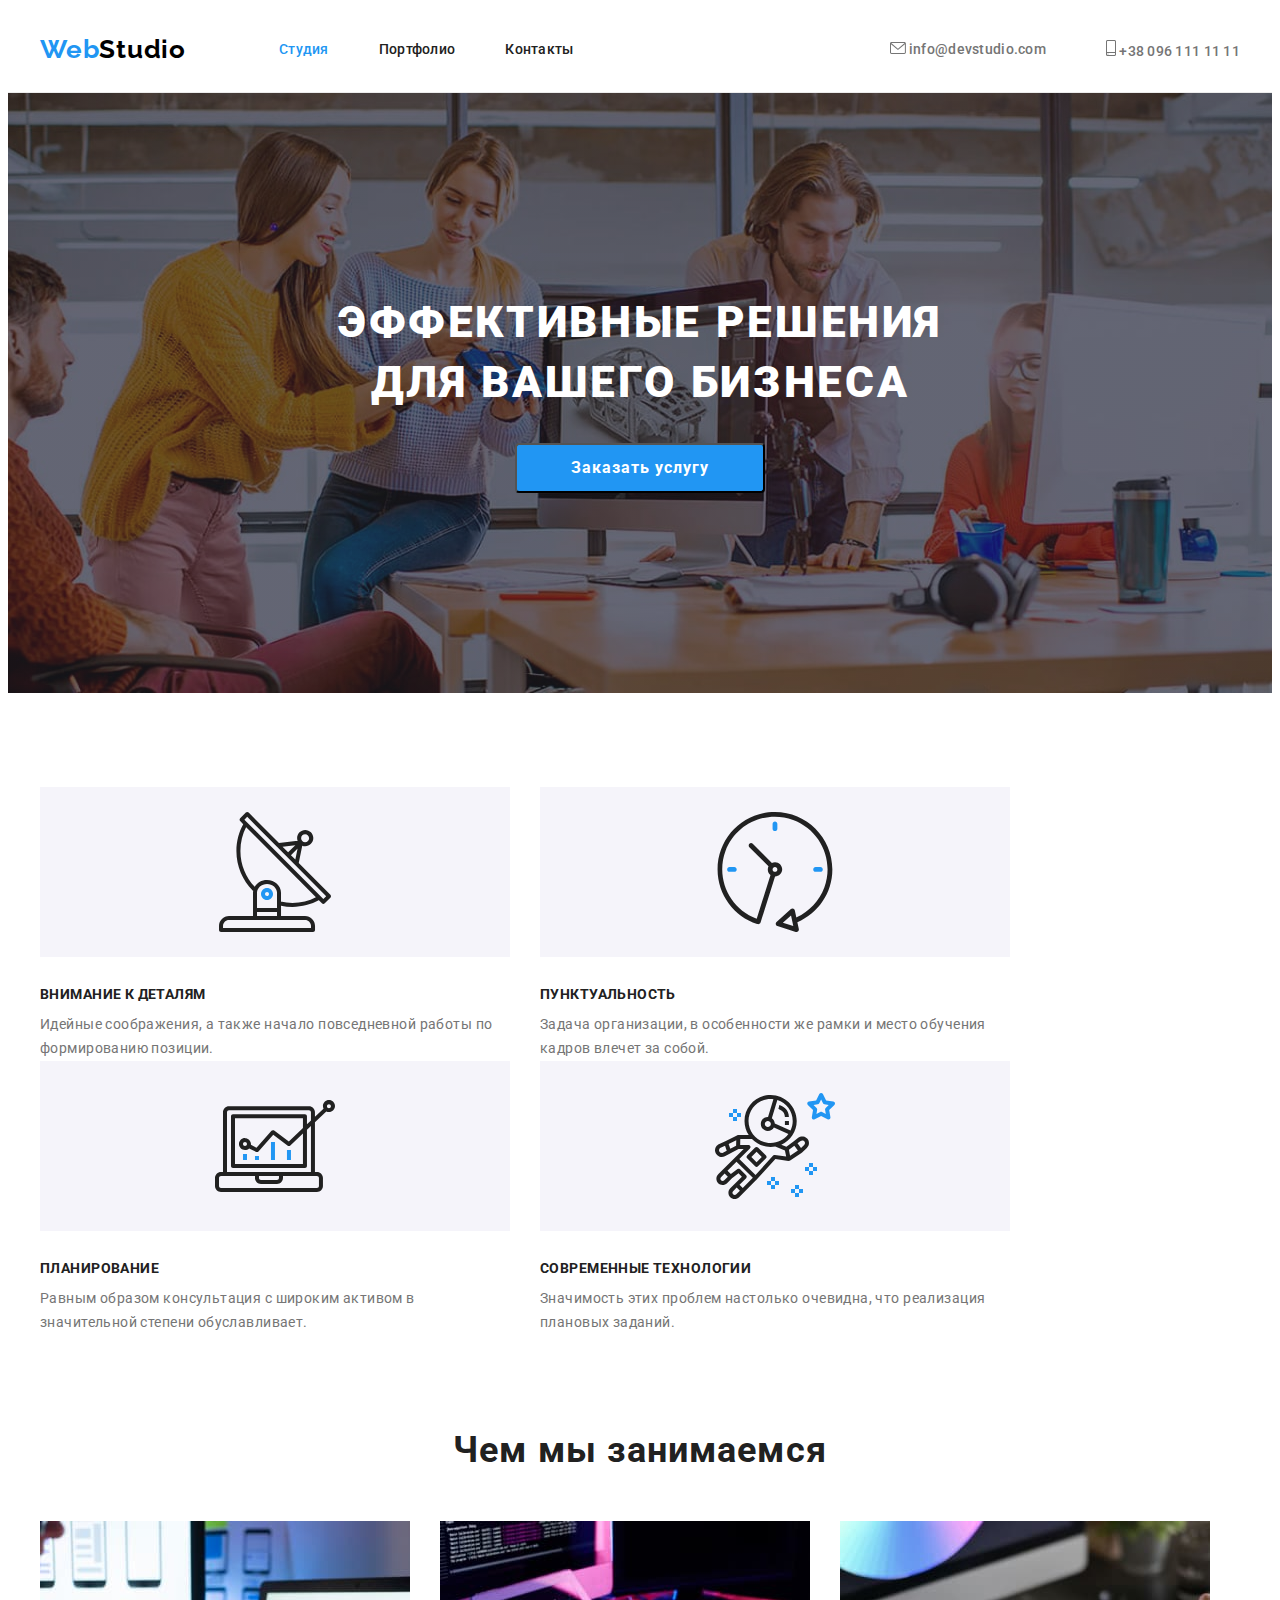
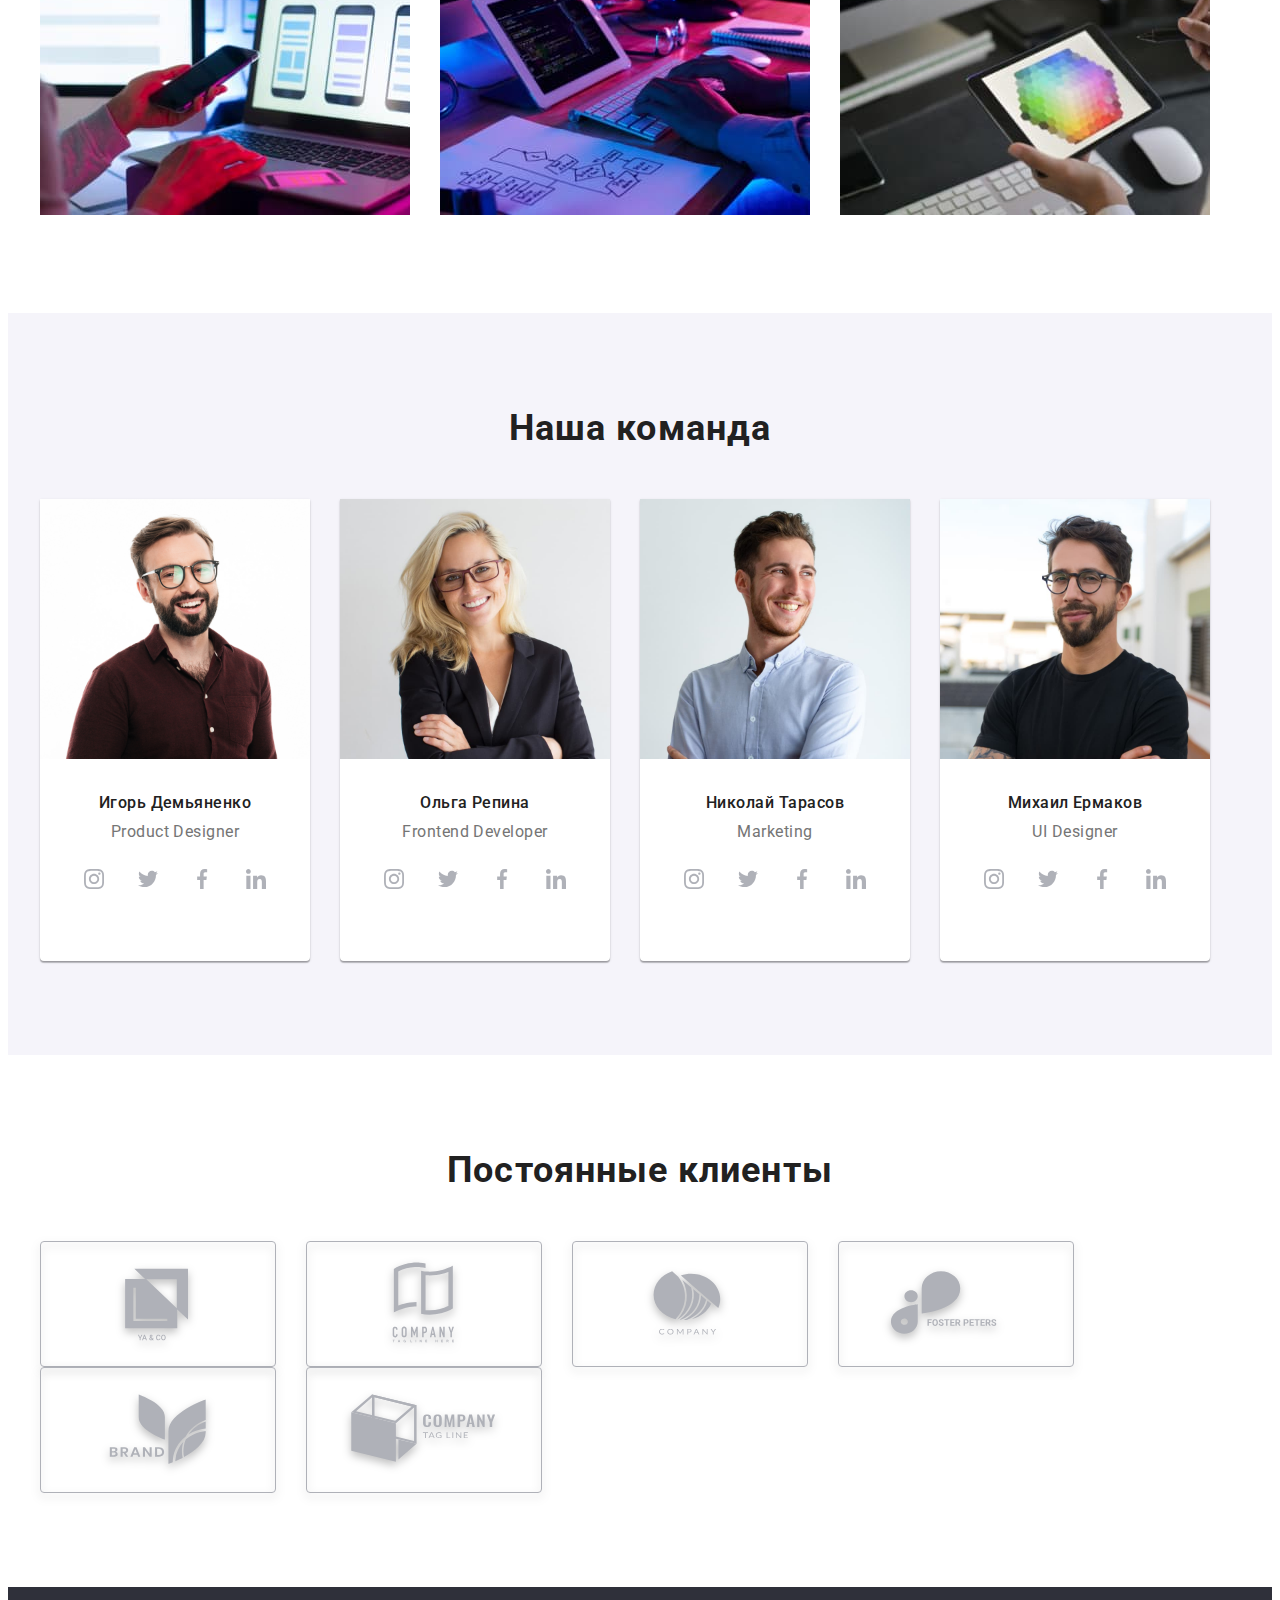
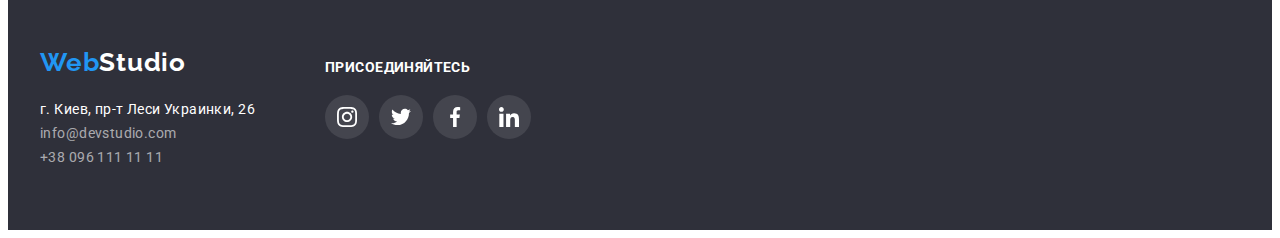
==== commit 4de65044: "correctHWicons" ====
--- a/index.html
+++ b/index.html
@@ -38,16 +38,20 @@
         </nav>
         <ul class="header-right list">
           <li class="header-right-item">
-            <svg class="header-icons" width="16" height="12">
-              <use class="envelope" href="./images/icons.svg#icon-envelope"></use>
-            </svg>
-            <a class="header-email link" href="mailto:info@devstudio.com">info@devstudio.com</a>
+            <a class="header-email link" href="mailto:info@devstudio.com">
+              <svg class="header-icons" width="16" height="12">
+                <use class="envelope" href="./images/icons.svg#icon-envelope"></use>
+              </svg>
+              info@devstudio.com</a
+            >
           </li>
           <li class="header-right-item">
-            <svg class="header-icons" width="10" height="16">
-              <use class="smartphone" href="./images/icons.svg#icon-smartphone"></use>
-            </svg>
-            <a class="header-tel link" href="tel:+380961111111">+38 096 111 11 11</a>
+            <a class="header-tel link" href="tel:+380961111111">
+              <svg class="header-icons" width="10" height="16">
+                <use class="smartphone" href="./images/icons.svg#icon-smartphone"></use>
+              </svg>
+              +38 096 111 11 11</a
+            >
           </li>
         </ul>
       </div>
--- a/css/style.css
+++ b/css/style.css
@@ -158,14 +158,8 @@
   display: block;
   margin-left: 10px;
 }
-.header-icons:hover .envelope,
-.header-icons:focus .envelope,
-.header-icons:hover .smartphone,
-.header-icons:focus .smartphone {
-  fill: var(--accent-color);
-}
-.header-email:hover,
-.header-email:focus {
+.header-email:hover .header-icons,
+.header-email:focus .header-icons {
   color: var(--accent-color);
 }
 .header-tel {
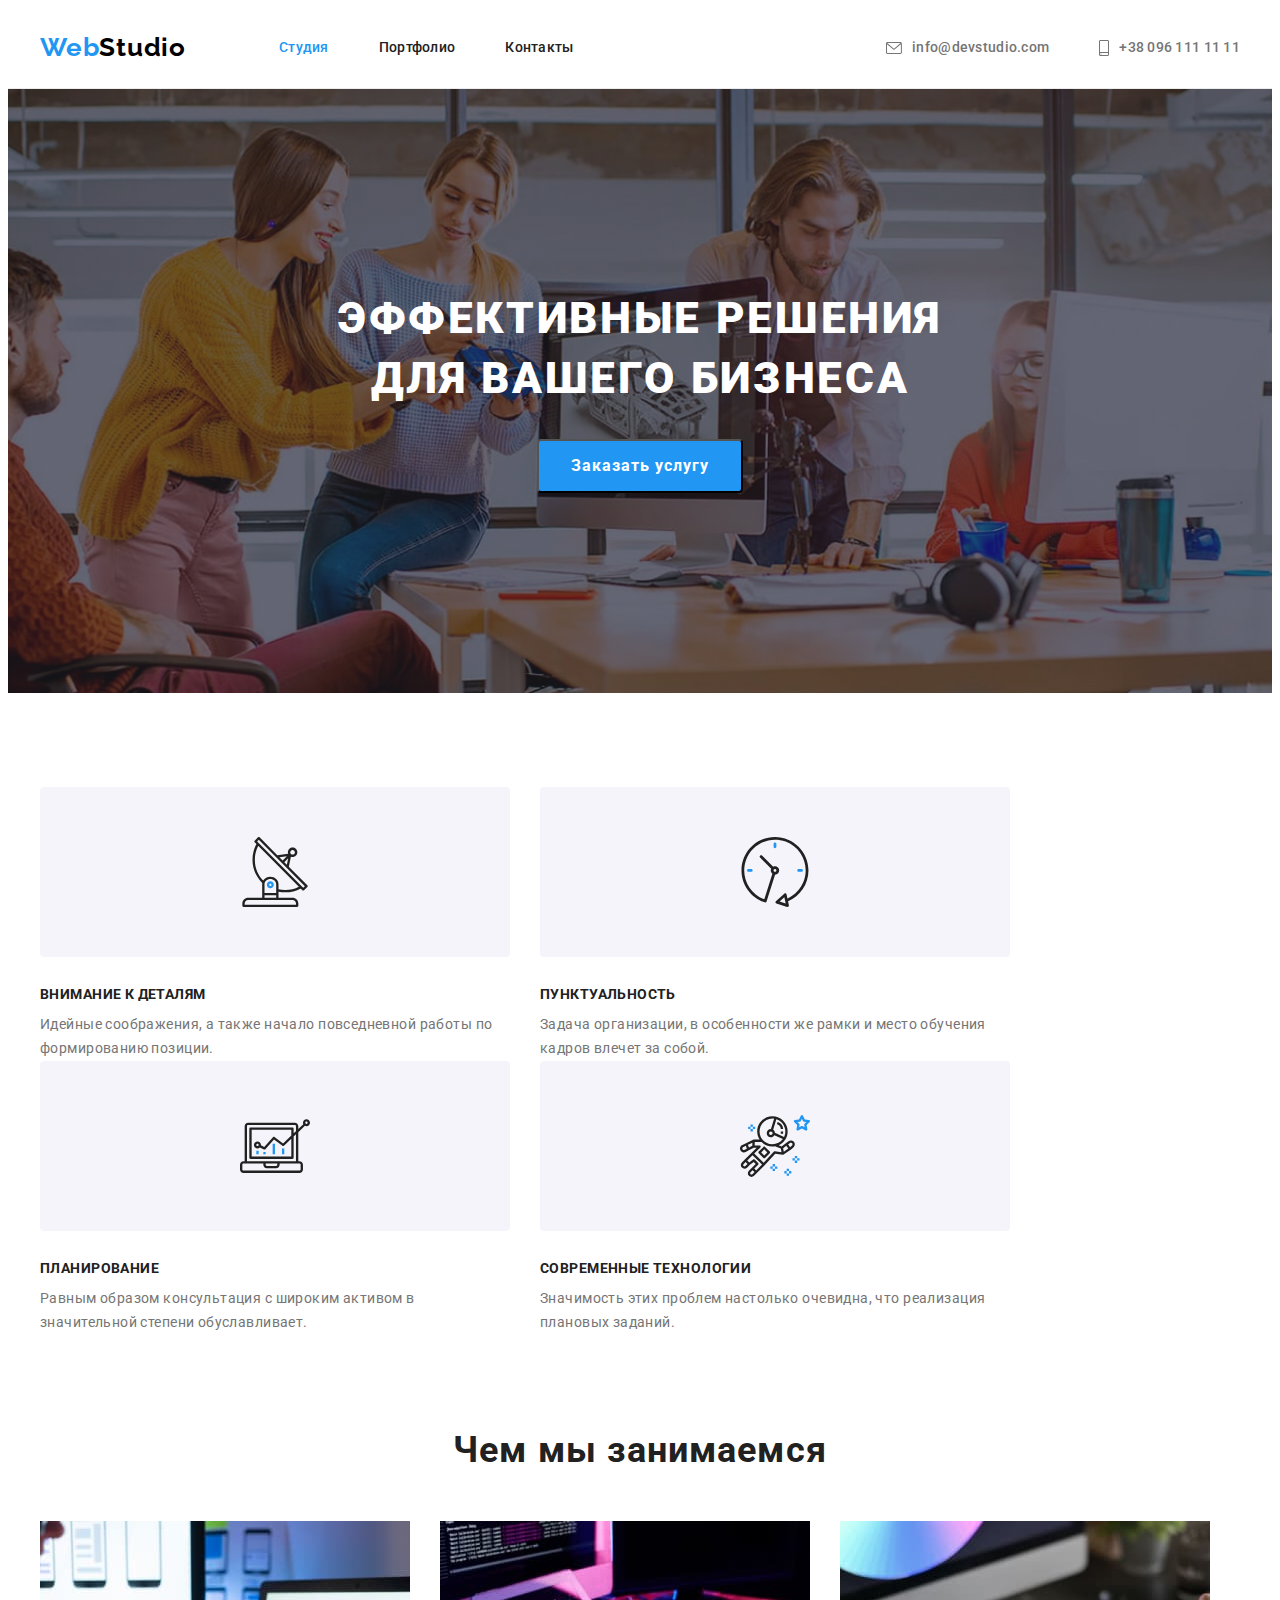
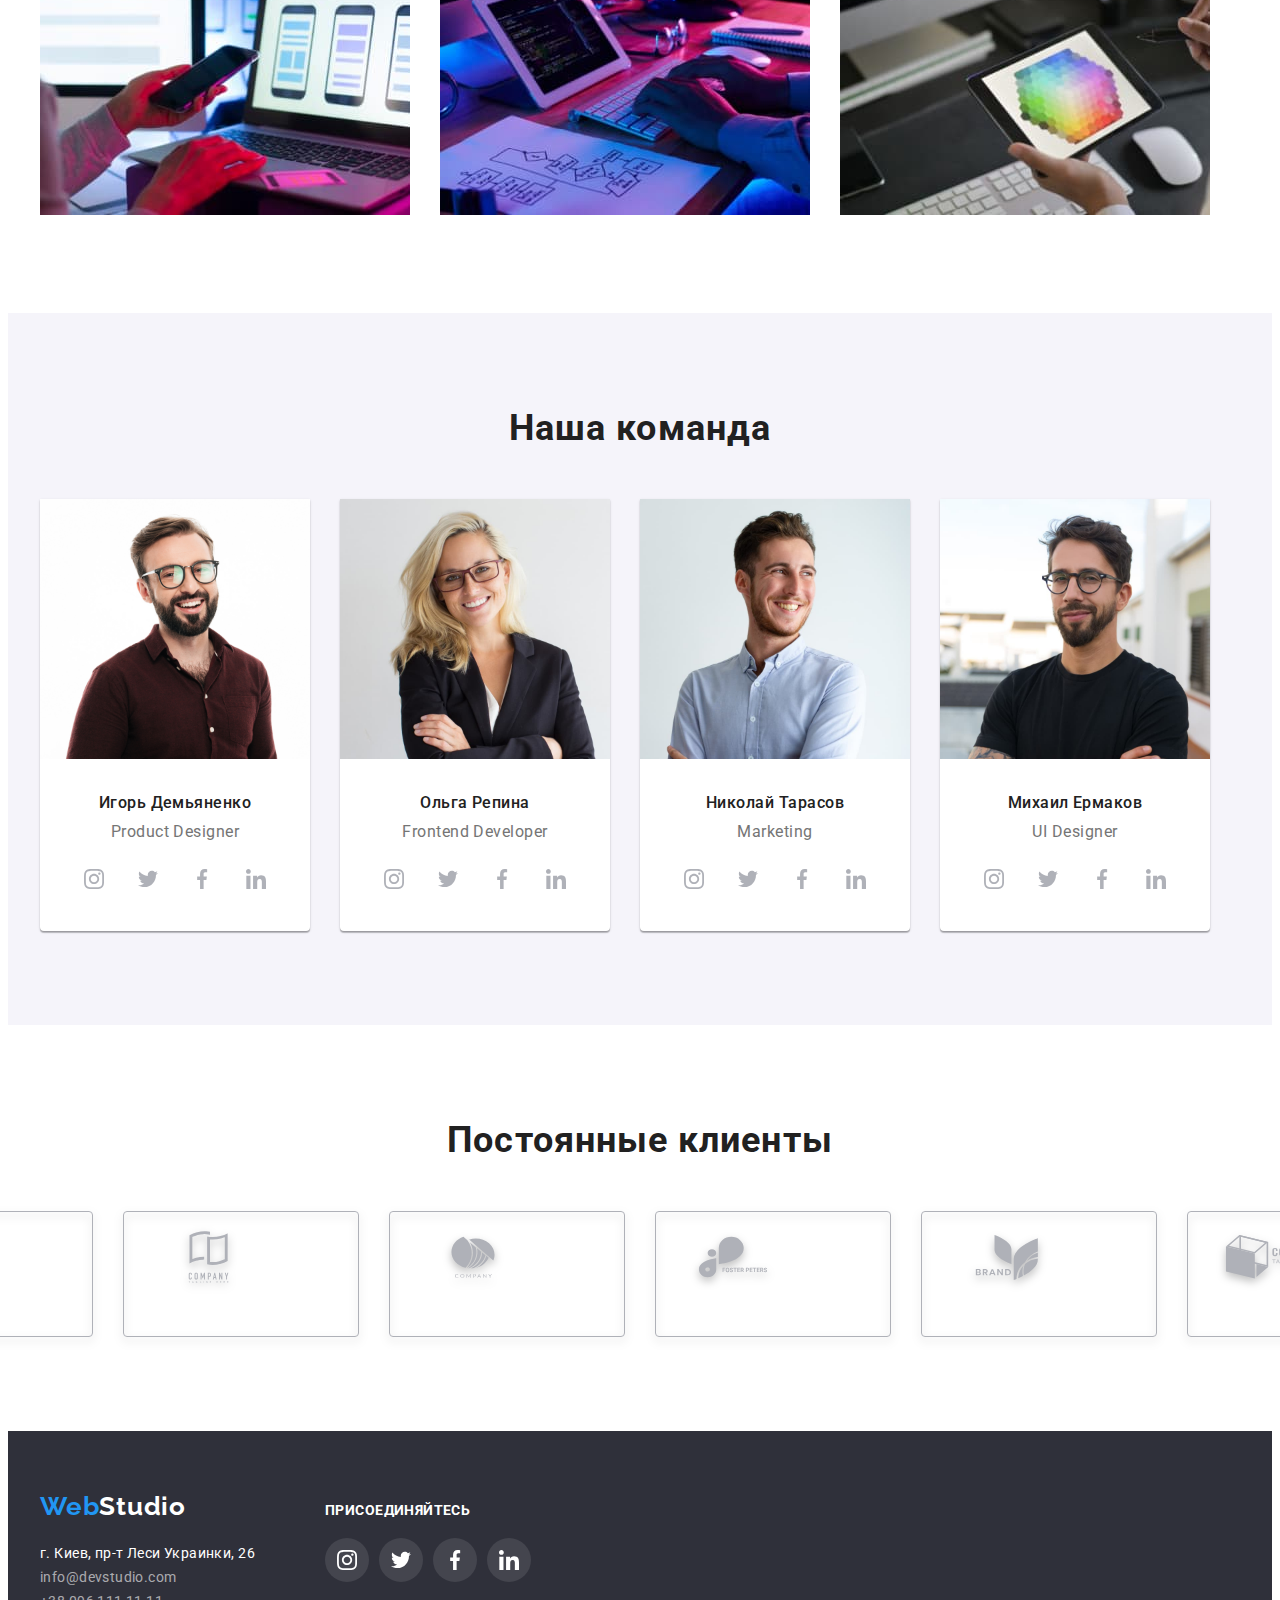
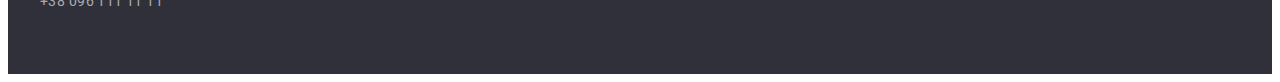
==== commit 08edeb63: "HW4correct" ====
--- a/index.html
+++ b/index.html
@@ -63,38 +63,46 @@
       </section>
       <section class="peculiarities">
         <div class="container">
-          <ul class="peculiarities-list list">
-            <li class="peculiarities-main">
-              <svg class="icons">
-                <use class="antenna" href="./images/icons.svg#icon-antenna"></use>
-              </svg>
+          <ul class="peculiarities-list">
+            <li class="peculiarities-main list">
+              <div class="icons-peculiarities list">
+                <svg class="icons">
+                  <use class="antenna" href="./images/icons.svg#icon-antenna"></use>
+                </svg>
+              </div>
               <h3 class="peculiarities-main-title">Внимание к деталям</h3>
               <p class="peculiarities-main-title-org">
                 Идейные соображения, а также начало повседневной работы по формированию позиции.
               </p>
             </li>
-            <li class="peculiarities-main">
-              <svg class="icons">
-                <use class="clock" href="./images/icons.svg#icon-clock"></use>
-              </svg>
+            <li class="peculiarities-main list">
+              <div class="icons-peculiarities list">
+                <svg class="icons">
+                  <use class="clock" href="./images/icons.svg#icon-clock"></use>
+                </svg>
+              </div>
               <h3 class="peculiarities-main-title">Пунктуальность</h3>
               <p class="peculiarities-main-title-org">
                 Задача организации, в особенности же рамки и место обучения кадров влечет за собой.
               </p>
             </li>
-            <li class="peculiarities-main">
-              <svg class="icons">
-                <use class="diagram" href="./images/icons.svg#icon-diagram"></use>
-              </svg>
+            <li class="peculiarities-main list">
+              <div class="icons-peculiarities list">
+                <svg class="icons">
+                  <use class="diagram" href="./images/icons.svg#icon-diagram"></use>
+                </svg>
+              </div>
               <h3 class="peculiarities-main-title">Планирование</h3>
               <p class="peculiarities-main-title-org">
                 Равным образом консультация с широким активом в значительной степени обуславливает.
               </p>
             </li>
-            <li class="peculiarities-main">
-              <svg class="icons">
-                <use class="astronaut" href="./images/icons.svg#icon-astronaut"></use>
-              </svg>
+            <li class="peculiarities-main list">
+              <div class="icons-peculiarities list">
+                <svg class="icons">
+                  <use class="astronaut" href="./images/icons.svg#icon-astronaut"></use>
+                </svg>
+              </div>
               <h3 class="peculiarities-main-title">Современные технологии</h3>
               <p class="peculiarities-main-title-org">
                 Значимость этих проблем настолько очевидна, что реализация плановых заданий.
@@ -303,101 +311,109 @@
           <h2 class="clients-title">Постоянные клиенты</h2>
           <ul class="clients-icons list">
             <li class="clients-icons-cards">
-              <svg class="clients-icons-number">
-                <use class="one" href="./images/icons.svg#icon-one"></use>
-              </svg>
-            </li>
-            <li class="clients-icons-cards">
-              <svg class="clients-icons-number">
-                <use class="two" href="./images/icons.svg#icon-two"></use>
-              </svg>
-            </li>
-            <li class="clients-icons-cards">
-              <svg class="clients-icons-number">
-                <use class="three" href="./images/icons.svg#icon-three"></use>
-              </svg>
-            </li>
-            <li class="clients-icons-cards">
-              <svg class="clients-icons-number">
-                <use class="four" href="./images/icons.svg#icon-four"></use>
-              </svg>
-            </li>
-            <li class="clients-icons-cards">
-              <svg class="clients-icons-number">
-                <use class="five" href="./images/icons.svg#icon-five"></use>
-              </svg>
-            </li>
-            <li class="clients-icons-cards">
-              <svg class="clients-icons-number">
-                <use class="six" href="./images/icons.svg#icon-six"></use>
-              </svg>
+              <a class="clients-icons-number" href="">
+                <svg class="clients-icons-number-cards">
+                  <use class="one" href="./images/icons.svg#icon-one"></use>
+                </svg>
+              </a>
+            </li>
+            <li class="clients-icons-cards">
+              <a class="clients-icons-number" href="">
+                <svg class="clients-icons-number-cards">
+                  <use class="two" href="./images/icons.svg#icon-two"></use>
+                </svg>
+              </a>
+            </li>
+            <li class="clients-icons-cards">
+              <a class="clients-icons-number" href="">
+                <svg class="clients-icons-number-cards">
+                  <use class="three" href="./images/icons.svg#icon-three"></use>
+                </svg>
+              </a>
+            </li>
+            <li class="clients-icons-cards">
+              <a class="clients-icons-number" href="">
+                <svg class="clients-icons-number-cards">
+                  <use class="four" href="./images/icons.svg#icon-four"></use>
+                </svg>
+              </a>
+            </li>
+            <li class="clients-icons-cards">
+              <a class="clients-icons-number" href="">
+                <svg class="clients-icons-number-cards">
+                  <use class="five" href="./images/icons.svg#icon-five"></use>
+                </svg>
+              </a>
+            </li>
+            <li class="clients-icons-cards">
+              <a class="clients-icons-number" href="">
+                <svg class="clients-icons-number-cards">
+                  <use class="six" href="./images/icons.svg#icon-six"></use>
+                </svg>
+              </a>
             </li>
           </ul>
         </div>
       </section>
     </main>
     <footer class="footer">
-      <div class="container">
-        <div class="footer-logo-together">
-          <div class="footer-logo">
-            <a lang="en" href="" class="footer-logo-web link"
-              >Web<span class="footer-logo-studio link">Studio</span>
-            </a>
-            <address class="footer-adress">
-              <ul class="footer-adress list">
-                <li class="footer-item">
-                  <a
-                    class="footer-adress-map link"
-                    href="https://goo.gl/maps/Y9BvovTNRjRQ5Cvj7"
-                    target="_blank"
-                    rel="noreferrer noopener"
-                    >г. Киев, пр-т Леси Украинки, 26</a
-                  >
-                </li>
-                <li class="footer-item">
-                  <a class="footer-email link" href="mailto:info@devstudio.com"
-                    >info@devstudio.com</a
-                  >
-                </li>
-                <li class="footer-item">
-                  <a class="footer-tel link" href="tel:+380961111111">+38 096 111 11 11</a>
-                </li>
-              </ul>
-            </address>
-          </div>
-          <div class="footer-together">
-            <p class="together-title">присоединяйтесь</p>
-            <ul class="together-socials">
-              <li class="together-item list">
-                <a class="together-link link" href="">
-                  <svg class="together-icons" width="20" height="20">
-                    <use class="instagram" href="./images/icons.svg#icon-instagram"></use>
-                  </svg>
-                </a>
+      <div class="footer-logo-together container">
+        <div class="footer-logo">
+          <a lang="en" href="" class="footer-logo-web link"
+            >Web<span class="footer-logo-studio link">Studio</span>
+          </a>
+          <address class="footer-adress">
+            <ul class="footer-adress list">
+              <li class="footer-item">
+                <a
+                  class="footer-adress-map link"
+                  href="https://goo.gl/maps/Y9BvovTNRjRQ5Cvj7"
+                  target="_blank"
+                  rel="noreferrer noopener"
+                  >г. Киев, пр-т Леси Украинки, 26</a
+                >
               </li>
-              <li class="together-item list">
-                <a class="together-link link" href="">
-                  <svg class="together-icons" width="20" height="20">
-                    <use class="twitter" href="./images/icons.svg#icon-twitter"></use>
-                  </svg>
-                </a>
+              <li class="footer-item">
+                <a class="footer-email link" href="mailto:info@devstudio.com">info@devstudio.com</a>
               </li>
-              <li class="together-item list">
-                <a class="together-link link" href="">
-                  <svg class="together-icons" width="20" height="20">
-                    <use class="facebook" href="./images/icons.svg#icon-facebook"></use>
-                  </svg>
-                </a>
-              </li>
-              <li class="together-item list">
-                <a class="together-link link" href="">
-                  <svg class="together-icons" width="20" height="20">
-                    <use class="linkedin" href="./images/icons.svg#icon-linkedin"></use>
-                  </svg>
-                </a>
+              <li class="footer-item">
+                <a class="footer-tel link" href="tel:+380961111111">+38 096 111 11 11</a>
               </li>
             </ul>
-          </div>
+          </address>
+        </div>
+        <div class="footer-together">
+          <p class="together-title">присоединяйтесь</p>
+          <ul class="together-socials">
+            <li class="together-item list">
+              <a class="together-link link" href="">
+                <svg class="together-icons" width="20" height="20">
+                  <use class="instagram" href="./images/icons.svg#icon-instagram"></use>
+                </svg>
+              </a>
+            </li>
+            <li class="together-item list">
+              <a class="together-link link" href="">
+                <svg class="together-icons" width="20" height="20">
+                  <use class="twitter" href="./images/icons.svg#icon-twitter"></use>
+                </svg>
+              </a>
+            </li>
+            <li class="together-item list">
+              <a class="together-link link" href="">
+                <svg class="together-icons" width="20" height="20">
+                  <use class="facebook" href="./images/icons.svg#icon-facebook"></use>
+                </svg>
+              </a>
+            </li>
+            <li class="together-item list">
+              <a class="together-link link" href="">
+                <svg class="together-icons" width="20" height="20">
+                  <use class="linkedin" href="./images/icons.svg#icon-linkedin"></use>
+                </svg>
+              </a>
+            </li>
+          </ul>
         </div>
       </div>
     </footer>
--- a/css/style.css
+++ b/css/style.css
@@ -56,11 +56,6 @@
   display: flex;
   margin-left: auto;
 }
-.header-right-item {
-  display: flex;
-  align-items: center;
-  justify-items: center;
-}
 .header-list .header-item:not(:last-child) {
   margin-right: 50px;
 }
@@ -137,17 +132,18 @@
 }
 .envelope {
   display: block;
-  padding-top: 34px;
-  padding-bottom: 34px;
   fill: var(--main-text-color);
 }
 .smartphone {
   display: block;
-  padding-top: 32px;
-  padding-bottom: 32px;
   fill: var(--main-text-color);
 }
+.header-icons {
+  margin-right: 10px;
+}
 .header-email {
+  display: flex;
+  align-items: center;
   font-weight: 500;
   font-size: 14px;
   line-height: 1.14;
@@ -155,14 +151,17 @@
   color: #757575;
   padding-top: 32px;
   padding-bottom: 32px;
-  display: block;
-  margin-left: 10px;
-}
-.header-email:hover .header-icons,
-.header-email:focus .header-icons {
+}
+.header-email:hover,
+.header-email:focus,
+.header-email:hover .envelope,
+.header-email:focus .envelope {
   color: var(--accent-color);
+  fill: currentColor;
 }
 .header-tel {
+  display: flex;
+  align-items: center;
   font-weight: 500;
   font-size: 14px;
   line-height: 1.14;
@@ -170,12 +169,13 @@
   color: #757575;
   padding-top: 32px;
   padding-bottom: 32px;
-  display: block;
-  margin-left: 10px;
 }
 .header-tel:hover,
-.header-tel:focus {
+.header-tel:focus,
+.header-tel:hover .smartphone,
+.header-tel:focus .smartphone {
   color: var(--accent-color);
+  fill: currentColor;
 }
 /*----HERO----*/
 .hero {
@@ -216,8 +216,7 @@
   margin-right: auto;
   text-align: center;
   justify-content: center;
-  width: 250px;
-  height: 50px;
+  padding: 10px 32px;
   letter-spacing: 0.06em;
   color: var(--main-title-colore);
   border-radius: 4px;
@@ -233,22 +232,6 @@
   padding-top: 94px;
   padding-bottom: 94px;
 }
-.icons {
-  display: block;
-  width: 270px;
-  height: 120px;
-  padding: 25px 100px;
-  margin-bottom: 30px;
-  background-color: #f5f4fa;
-}
-.antenna,
-.clock,
-.diagram,
-.astronaut {
-  display: block;
-  width: 70px;
-  height: 70px;
-}
 .peculiarities-list {
   display: flex;
   flex-wrap: wrap;
@@ -257,6 +240,22 @@
 .peculiarities-list > .peculiarities-main {
   flex-basis: calc(100% / 4 - 30px);
   margin-left: 30px;
+}
+.icons-peculiarities {
+  display: flex;
+  height: 120px;
+  width: 270px;
+  align-items: center;
+  justify-content: center;
+  border-radius: 4px;
+  background-color: #f5f4fa;
+  padding: 25px 100px;
+  margin-bottom: 30px;
+}
+.icons {
+  display: block;
+  width: 70px;
+  height: 70px;
 }
 .peculiarities-main-title {
   font-weight: 700;
@@ -281,7 +280,7 @@
   display: flex;
   align-items: center;
   justify-content: center;
-  padding-bottom: 50px;
+  margin-bottom: 50px;
 }
 .main-buttons-item:not(:first-child) {
   margin-left: 8px;
@@ -351,9 +350,13 @@
   font-size: 16px;
   line-height: 1.87;
   letter-spacing: 0.03em;
-}
-.projects-information:hover,
-.projects-information:focus {
+  color: var(--main-text-color);
+}
+.projects-information-link {
+  display: block;
+}
+.projects-information-link:hover,
+.projects-information-link:focus {
   box-shadow: 0px 1px 1px rgba(0, 0, 0, 0.12), 0px 4px 4px rgba(0, 0, 0, 0.06),
     1px 4px 6px rgba(0, 0, 0, 0.16);
 }
@@ -427,7 +430,6 @@
 .worker-socials {
   display: flex;
   justify-content: center;
-  margin-bottom: 30px;
 }
 .socials-item:not(:last-child) {
   margin-right: 10px;
@@ -462,11 +464,10 @@
 }
 .clients-icons {
   display: flex;
-  flex-wrap: wrap;
-  margin-left: -30px;
-}
-.clients-icons-cards > .clients-icons-number {
-  flex-basis: calc(100% / 6 - 30px);
+  justify-content: center;
+  align-items: center;
+}
+.clients-icons > .clients-icons-cards:not(:first-child) {
   margin-left: 30px;
 }
 .clients-icons-number {
@@ -478,15 +479,10 @@
   filter: drop-shadow(0px 4px 4px rgba(0, 0, 0, 0.25));
   border-radius: 4px;
 }
-.one,
-.two,
-.three,
-.four,
-.five,
-.six {
-  display: block;
-  width: 70px;
-  height: 70px;
+.clients-icons-number-cards {
+  display: block;
+  width: 106px;
+  height: 60px;
   fill: #afb1b8;
 }
 .clients-icons-number:hover,
@@ -510,12 +506,10 @@
 
 /*----FOOTER----*/
 .footer {
+  padding-top: 60px;
   padding-bottom: 60px;
   background-color: #2f303a;
 }
-.footer-logo {
-  padding-top: 60px;
-}
 .footer-logo-web {
   display: block;
   margin-bottom: 20px;
@@ -561,10 +555,10 @@
 }
 .footer-logo-together {
   display: flex;
+  align-items: baseline;
 }
 .footer-together {
   margin-left: 70px;
-  padding-top: 72px;
 }
 .together-title {
   font-weight: 700;
